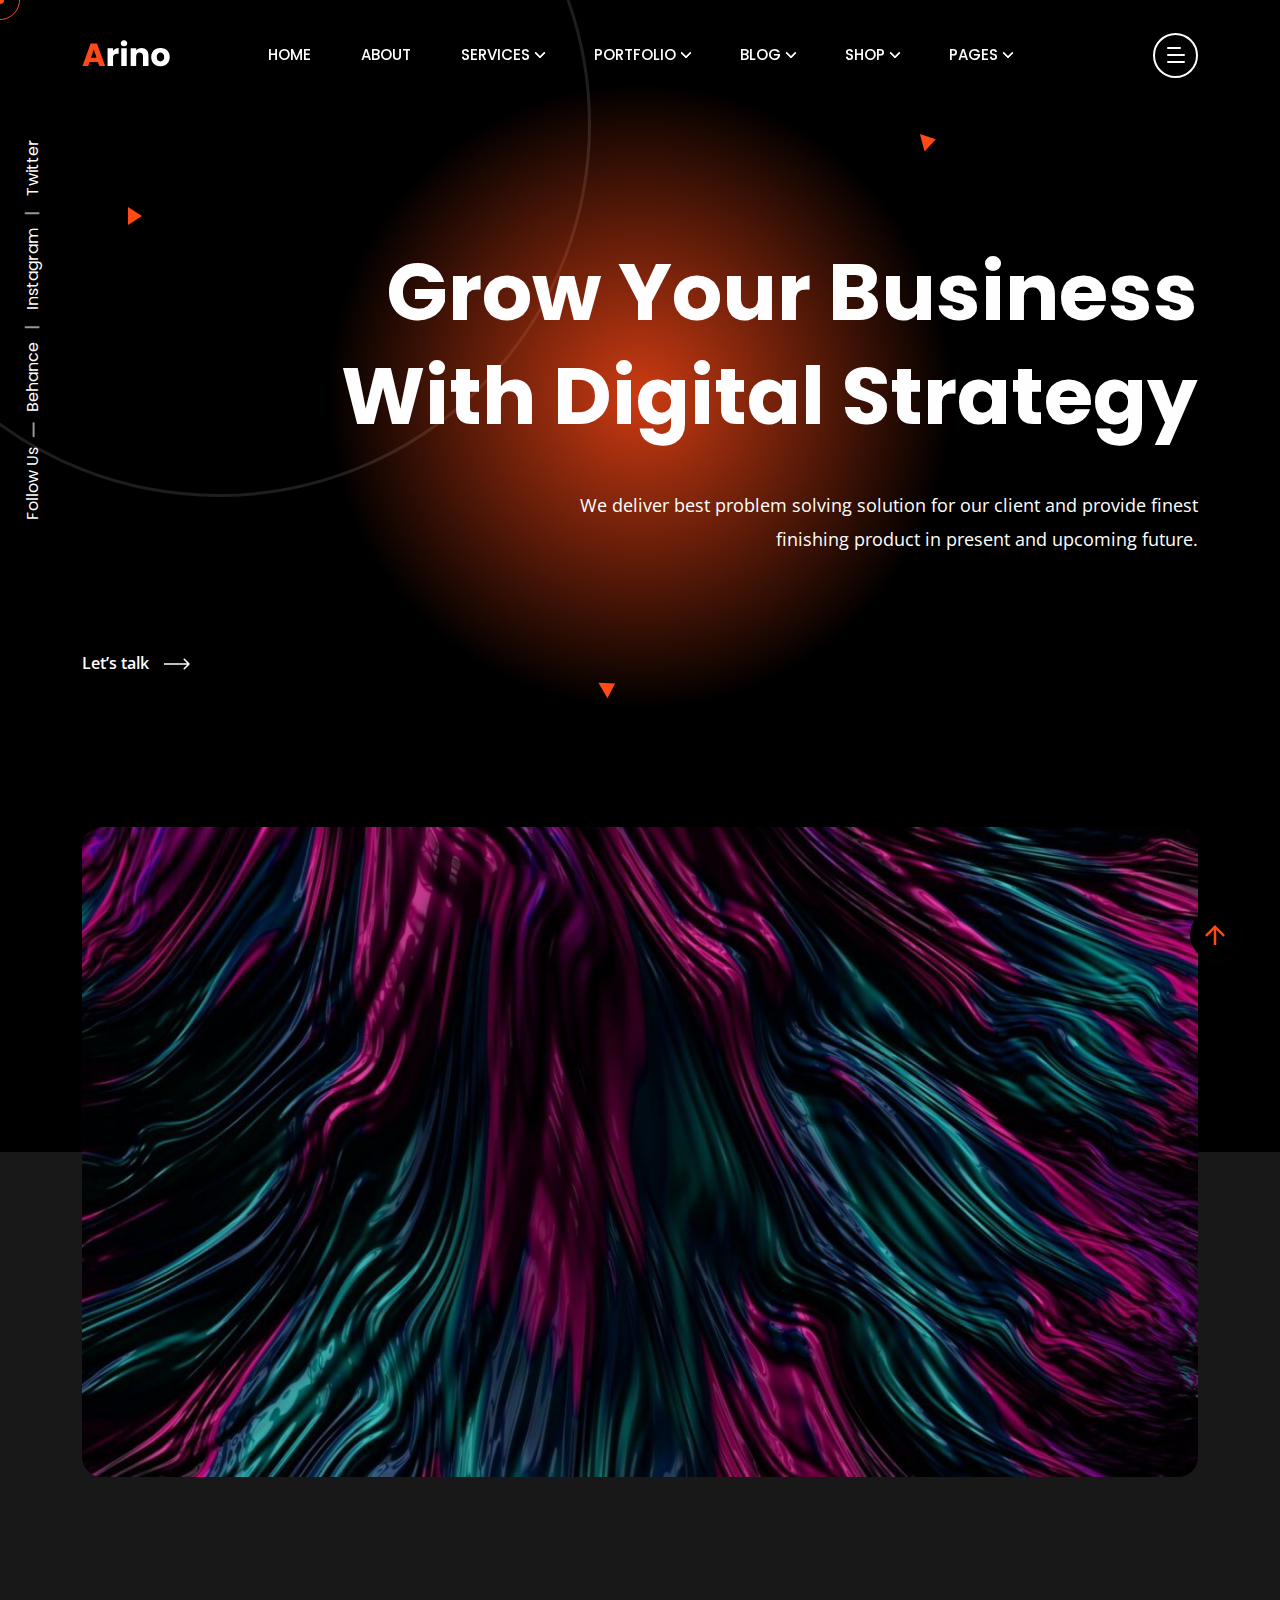
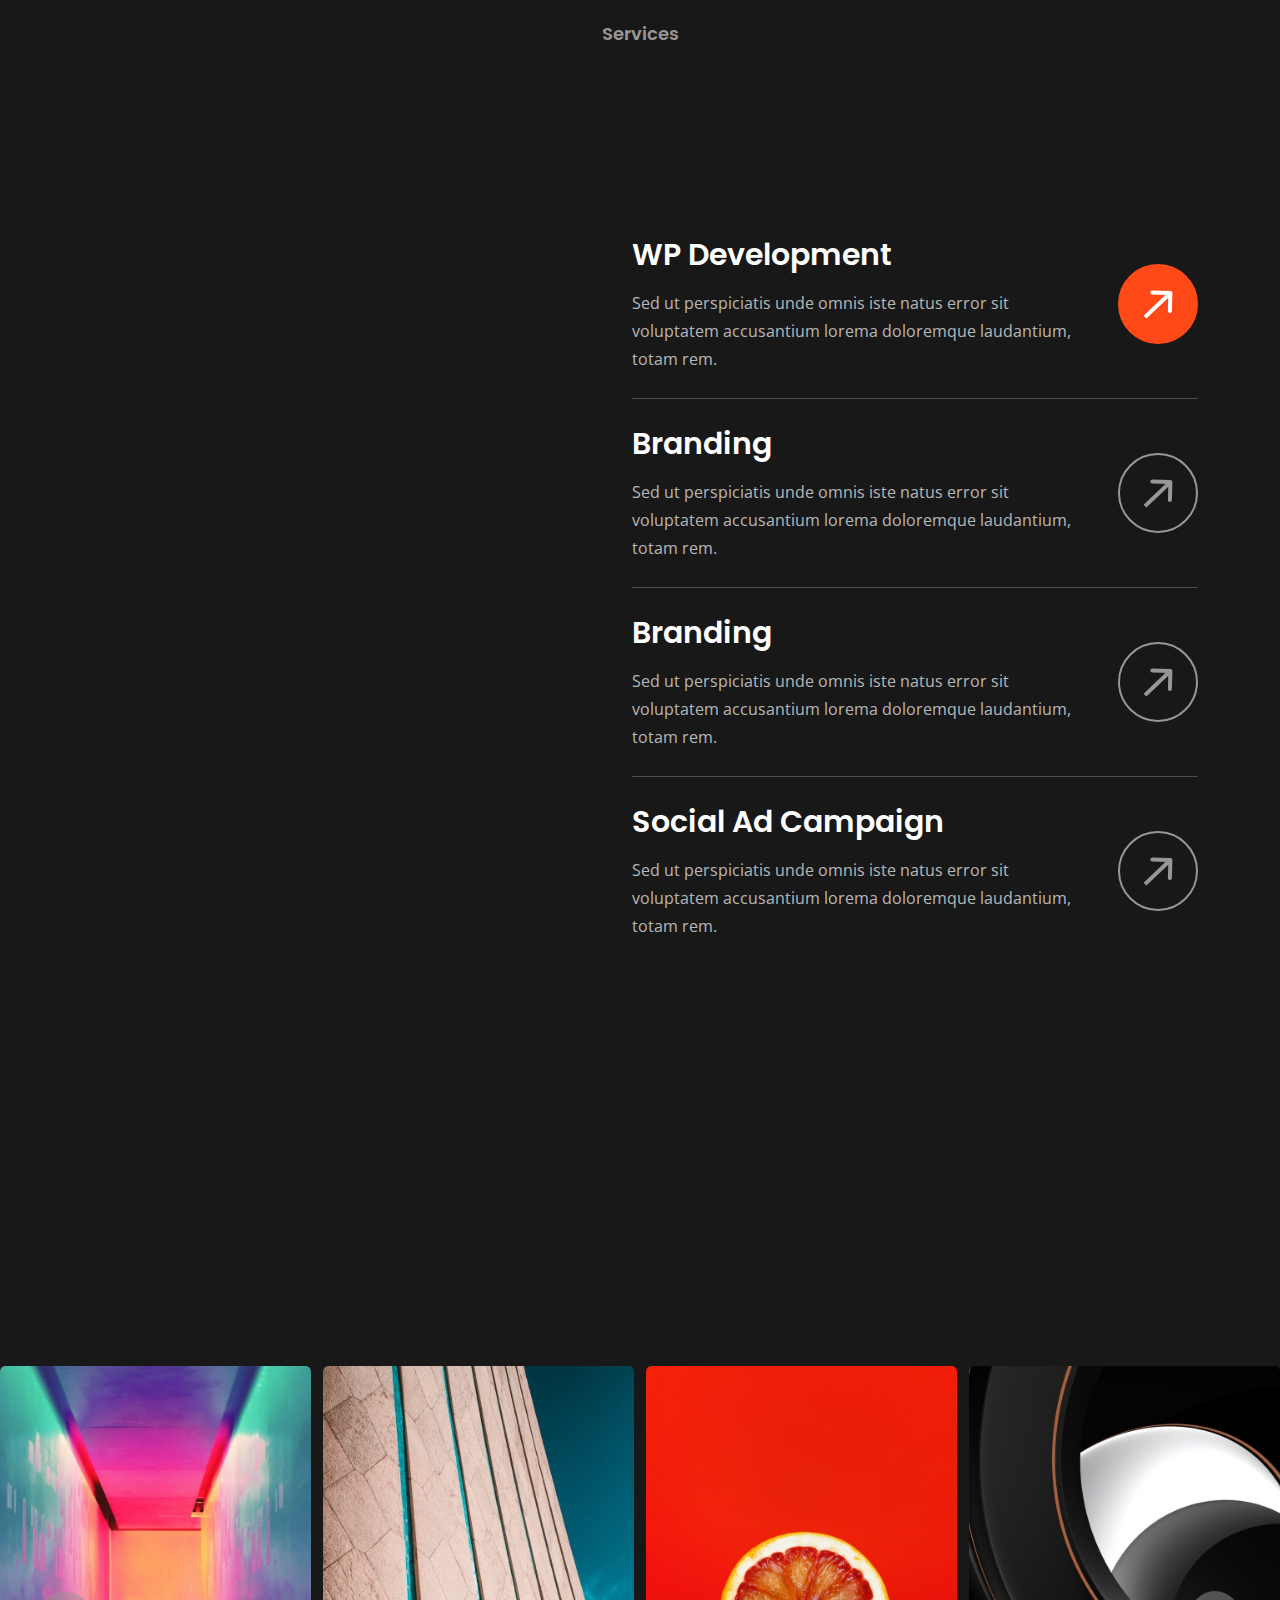
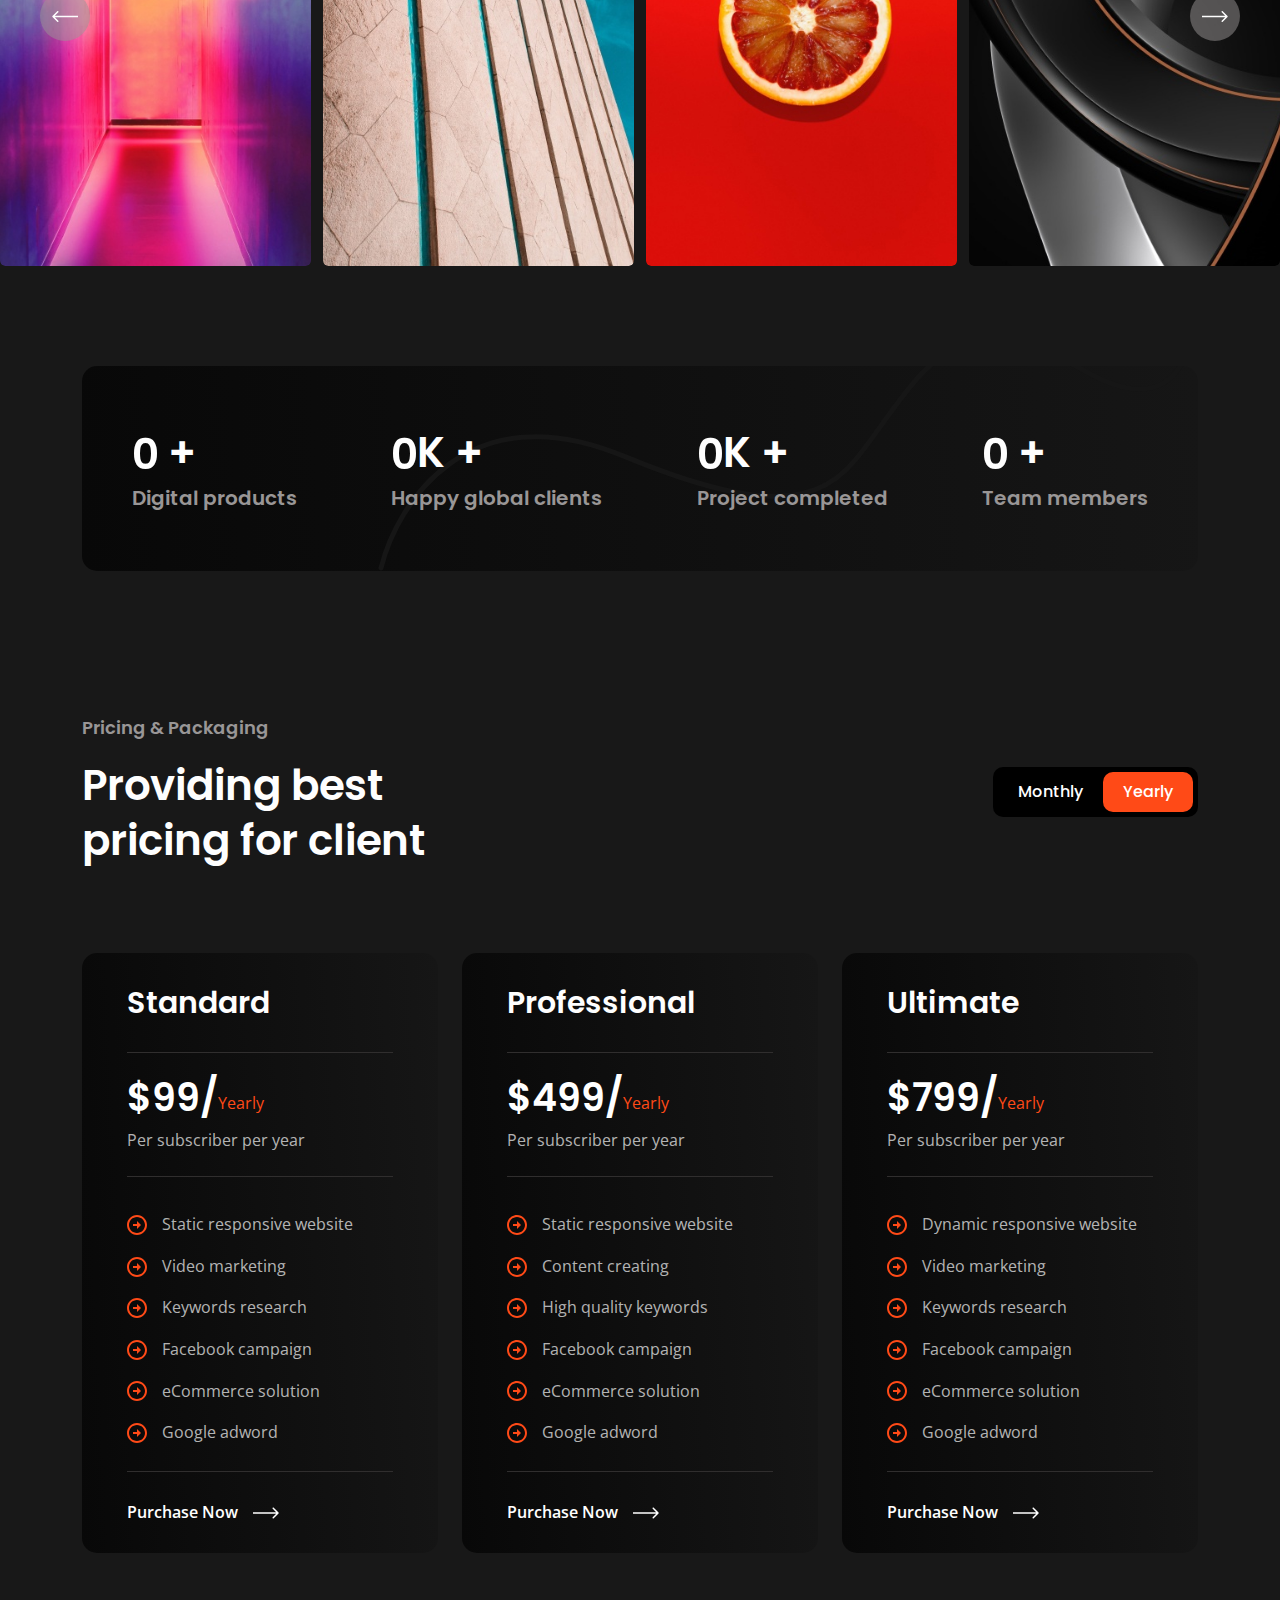
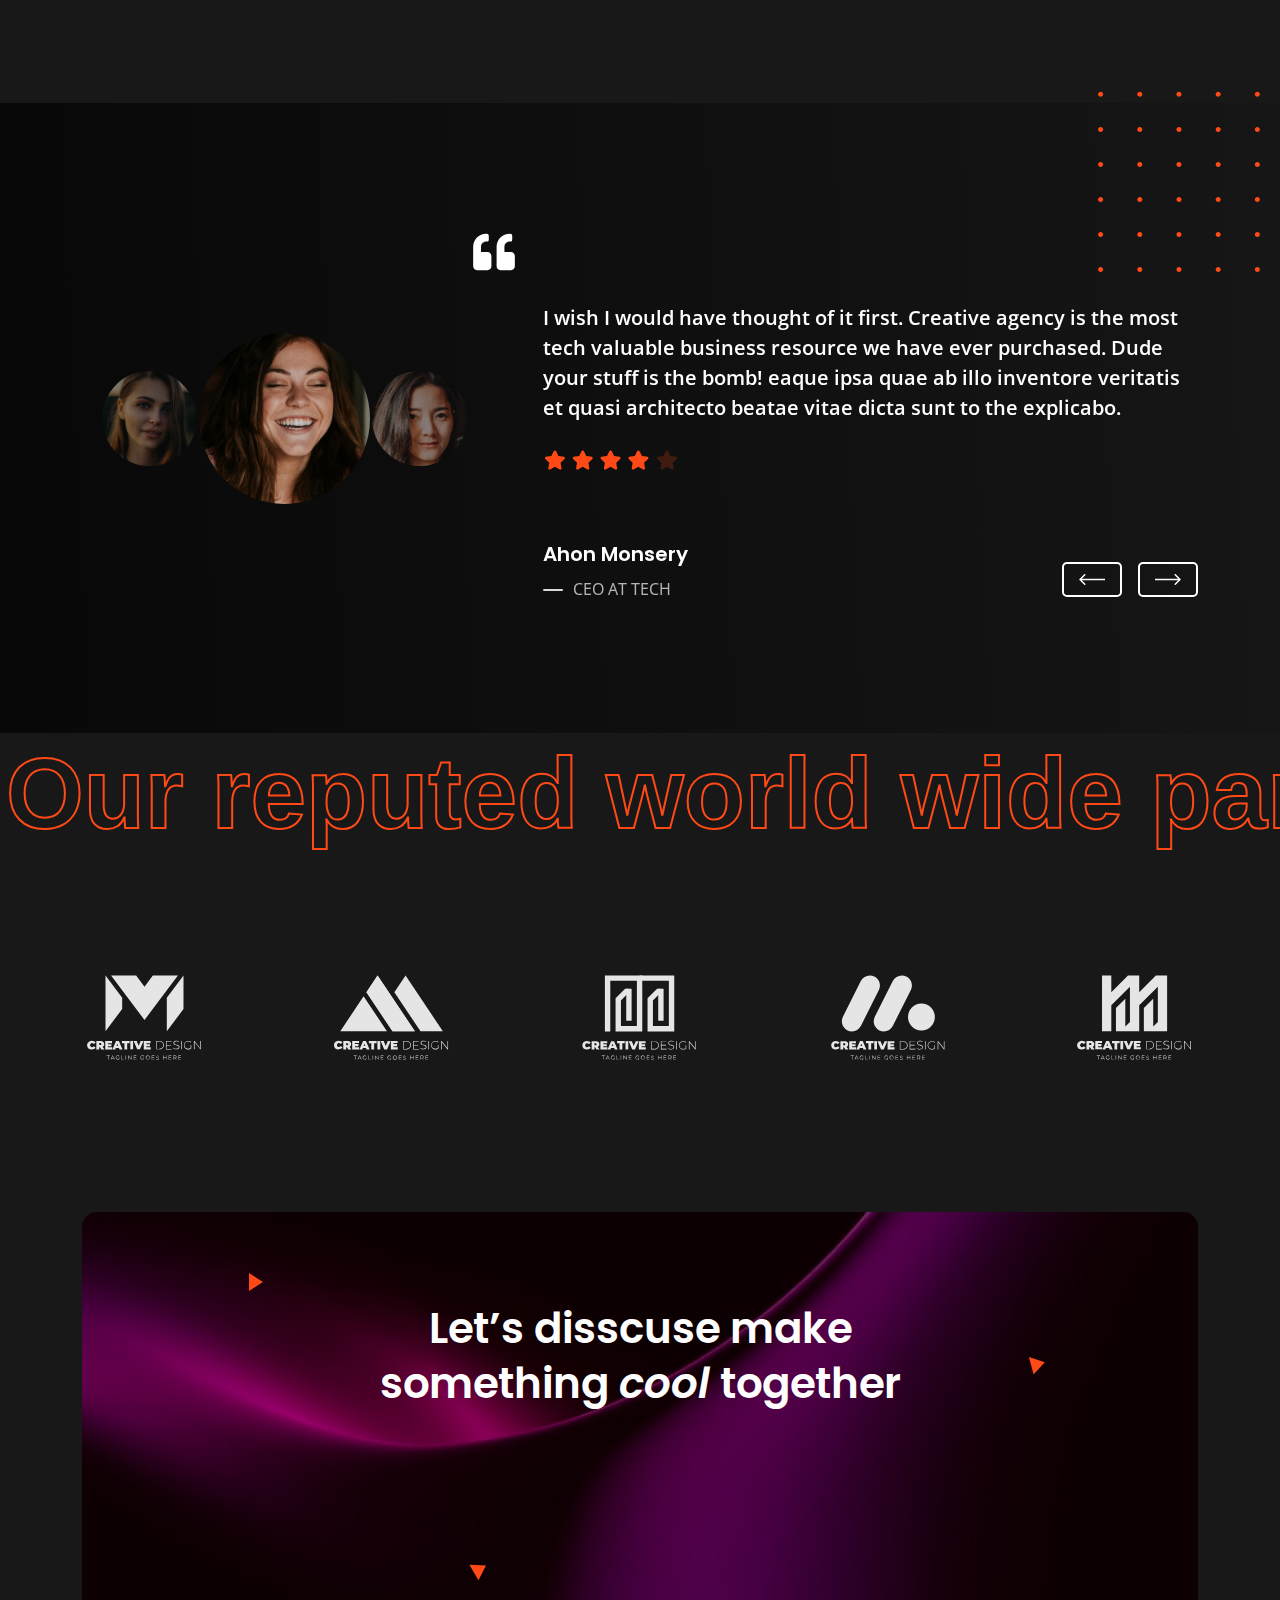
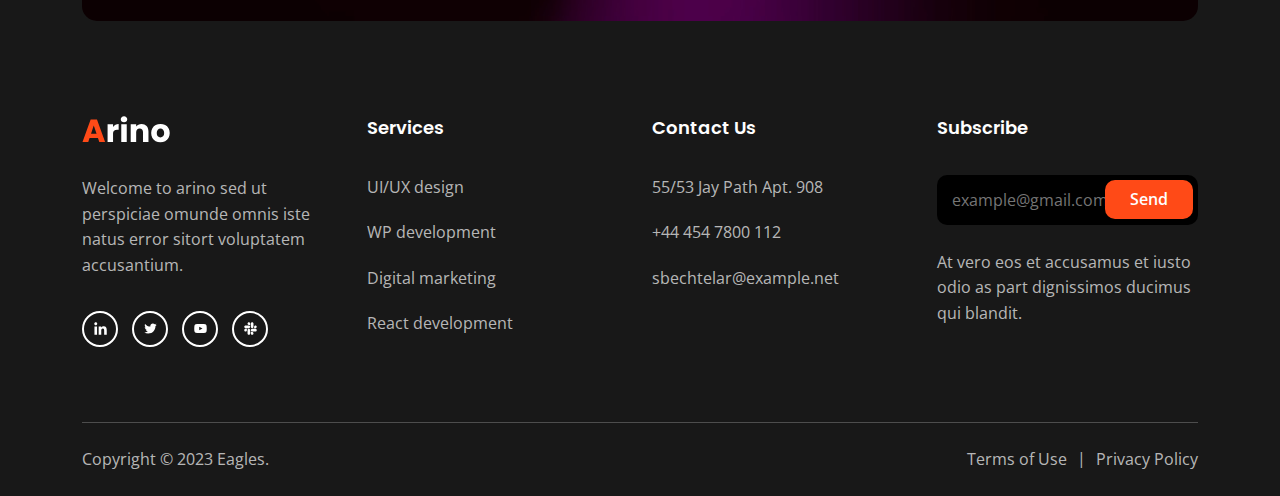
==== index.html @ 5883a881 "first commit" ====
<!DOCTYPE html>
<html class="no-js" lang="en">

<head>
  <!-- Meta Tags -->
  <meta charset="utf-8">
  <meta http-equiv="x-ua-compatible" content="ie=edge">
  <meta name="viewport" content="width=device-width, initial-scale=1">
  <meta name="author" content="Laralink">
  <!-- Favicon Icon -->
  <link rel="icon" href="assets/img/favicon.png">
  <!-- Site Title -->
  <title>Arino - Creative Agency Template</title>
  <link rel="stylesheet" href="assets/css/plugins/bootstrap.min.css">
  <link rel="stylesheet" href="assets/css/plugins/fontawesome.min.css">
  <link rel="stylesheet" href="assets/css/plugins/slick.css">
  <link rel="stylesheet" href="assets/css/plugins/lightgallery.min.css">
  <link rel="stylesheet" href="assets/css/plugins/animate.css">
  <link rel="stylesheet" href="assets/css/style.css">
</head>

<body>
  <div class="cs-preloader cs-center">
    <div class="cs-preloader_in"></div>
  </div>
  <!-- Start Header Section -->
  <header class="cs-site_header cs-style1 text-uppercase cs-sticky_header">
    <div class="cs-main_header">
      <div class="container">
        <div class="cs-main_header_in">
          <div class="cs-main_header_left">
            <a class="cs-site_branding" href="index.html">
              <img src="assets/img/logo.svg" alt="Logo">
            </a>
          </div>
          <div class="cs-main_header_center">
            <div class="cs-nav cs-primary_font cs-medium">
              <ul class="cs-nav_list">
                <li><a href="index.html">Home</a></li>
                <li><a href="about.html">About</a></li>
                <li class="menu-item-has-children"><a href="service.html">Services</a>
                  <ul>
                    <li><a href="service.html">Services</a></li>
                    <li><a href="service-details.html">Service Details</a></li>
                  </ul>
                </li>
                <li class="menu-item-has-children"><a href="portfolio.html">Portfolio</a>
                  <ul>
                    <li><a href="portfolio.html">Portfolio</a></li>
                    <li><a href="portfolio-details.html">Portfolio Details</a></li>
                  </ul>
                </li>
                <li class="menu-item-has-children"><a href="blog.html">Blog</a>
                  <ul>
                    <li><a href="blog.html">Blog</a></li>
                    <li><a href="blog-details.html">Blog Details</a></li>
                  </ul>
                </li>
                <li class="menu-item-has-children">
                  <a href="shop.html">Shop</a>
                  <ul>
                    <li>
                      <a href="shop.html">Our Shop</a>
                    </li>
                    <li>
                      <a href="shop-product-details.html">Shop Details</a>
                    </li>
                    <li>
                      <a href="shop-cart.html">Cart</a>
                    </li>
                    <li>
                      <a href="shop-checkout.html">Checkout</a>
                    </li>
                    <li>
                      <a href="shop-order-recived.html">Success Order</a>
                    </li>
                    <li>
                      <a href="shop-wishlist.html">Wishlist</a>
                    </li>
                  </ul>
                </li>
                <li class="menu-item-has-children"><a href="#">Pages</a>
                  <ul>
                    <li><a href="contact.html">Contact</a></li>
                    <li><a href="team.html">Team</a></li>
                    <li><a href="team-details.html">Team Details</a></li>
                    <li><a href="case-study.html">Case Study Details</a></li>
                    <li><a href="faq.html">FAQ</a></li>
                  </ul>
                </li>
              </ul>
            </div>
          </div>
          <div class="cs-main_header_right">
            <div class="cs-toolbox">
              <span class="cs-icon_btn">
                <span class="cs-icon_btn_in">
                  <span></span>
                  <span></span>
                  <span></span>
                  <span></span>
                </span>
              </span>
            </div>
          </div>
        </div>
      </div>
    </div>
  </header>
  <div class="cs-side_header">
    <button class="cs-close"></button>
    <div class="cs-side_header_overlay"></div>
    <div class="cs-side_header_in">
      <div class="cs-side_header_shape"></div>
      <a class="cs-site_branding" href="index.html">
        <img src="assets/img/footer_logo.svg" alt="Logo">
      </a>
      <div class="cs-side_header_box">
        <h2 class="cs-side_header_heading">Do you have a project in your <br> mind? Keep connect us.</h2>
      </div>
      <div class="cs-side_header_box">
        <h3 class="cs-side_header_title cs-primary_color">Contact Us</h3>
        <ul class="cs-contact_info cs-style1 cs-mp0">
          <li>
            <svg width="18" height="18" viewBox="0 0 18 18" fill="none" xmlns="http://www.w3.org/2000/svg">
              <path
                d="M17 12.5C15.75 12.5 14.55 12.3 13.43 11.93C13.08 11.82 12.69 11.9 12.41 12.17L10.21 14.37C7.38 12.93 5.06 10.62 3.62 7.79L5.82 5.58C6.1 5.31 6.18 4.92 6.07 4.57C5.7 3.45 5.5 2.25 5.5 1C5.5 0.45 5.05 0 4.5 0H1C0.45 0 0 0.45 0 1C0 10.39 7.61 18 17 18C17.55 18 18 17.55 18 17V13.5C18 12.95 17.55 12.5 17 12.5ZM9 0V10L12 7H18V0H9Z"
                fill="#FF4A17" />
            </svg>
            <span>+44 454 7800 112</span>
          </li>
          <li>
            <svg width="20" height="18" viewBox="0 0 20 18" fill="none" xmlns="http://www.w3.org/2000/svg">
              <path
                d="M20 6.98V16C20 17.1 19.1 18 18 18H2C0.9 18 0 17.1 0 16V4C0 2.9 0.9 2 2 2H12.1C12.04 2.32 12 2.66 12 3C12 4.48 12.65 5.79 13.67 6.71L10 9L2 4V6L10 11L15.3 7.68C15.84 7.88 16.4 8 17 8C18.13 8 19.16 7.61 20 6.98ZM14 3C14 4.66 15.34 6 17 6C18.66 6 20 4.66 20 3C20 1.34 18.66 0 17 0C15.34 0 14 1.34 14 3Z"
                fill="#FF4A17" />
            </svg>
            <span>infotech@arino.com</span>
          </li>
          <li>
            <svg width="14" height="20" viewBox="0 0 14 20" fill="none" xmlns="http://www.w3.org/2000/svg">
              <path
                d="M7 0C3.13 0 0 3.13 0 7C0 12.25 7 20 7 20C7 20 14 12.25 14 7C14 3.13 10.87 0 7 0ZM7 9.5C5.62 9.5 4.5 8.38 4.5 7C4.5 5.62 5.62 4.5 7 4.5C8.38 4.5 9.5 5.62 9.5 7C9.5 8.38 8.38 9.5 7 9.5Z"
                fill="#FF4A17" />
            </svg>
            <span>50 Wall Street Suite, 44150 <br>Ohio, United States</span>
          </li>
        </ul>
      </div>
      <div class="cs-side_header_box">
        <h3 class="cs-side_header_title cs-primary_color">Subscribe</h3>
        <div class="cs-newsletter cs-style1">
          <form action="#" class="cs-newsletter_form">
            <input type="email" class="cs-newsletter_input" placeholder="example@gmail.com">
            <button class="cs-newsletter_btn"><span>Send</span></button>
          </form>
          <div class="cs-newsletter_text">At vero eos et accusamus et iusto odio as part dignissimos ducimus qui
            blandit.</div>
        </div>
      </div>
      <div class="cs-side_header_box">
        <div class="cs-social_btns cs-style1">
          <a href="#" class="cs-center">
            <svg width="15" height="15" viewBox="0 0 15 15" fill="none" xmlns="http://www.w3.org/2000/svg">
              <path
                d="M4.04799 13.7497H1.45647V5.4043H4.04799V13.7497ZM2.75084 4.2659C1.92215 4.2659 1.25 3.57952 1.25 2.75084C1.25 2.35279 1.40812 1.97105 1.68958 1.68958C1.97105 1.40812 2.35279 1.25 2.75084 1.25C3.14888 1.25 3.53063 1.40812 3.81209 1.68958C4.09355 1.97105 4.25167 2.35279 4.25167 2.75084C4.25167 3.57952 3.57924 4.2659 2.75084 4.2659ZM13.7472 13.7497H11.1613V9.68722C11.1613 8.71903 11.1417 7.4774 9.81389 7.4774C8.46652 7.4774 8.26004 8.5293 8.26004 9.61747V13.7497H5.67132V5.4043H8.15681V6.54269H8.19308C8.53906 5.887 9.38421 5.19503 10.6451 5.19503C13.2679 5.19503 13.75 6.92215 13.75 9.16546V13.7497H13.7472Z"
                fill="white"></path>
            </svg>
          </a>
          <a href="#" class="cs-center">
            <svg width="13" height="11" viewBox="0 0 13 11" fill="none" xmlns="http://www.w3.org/2000/svg">
              <path
                d="M11.4651 2.95396C11.4731 3.065 11.4731 3.17606 11.4731 3.2871C11.4731 6.67383 8.89535 10.5761 4.18402 10.5761C2.73255 10.5761 1.38421 10.1557 0.25 9.42608C0.456226 9.44986 0.654494 9.4578 0.868655 9.4578C2.06629 9.4578 3.16879 9.0533 4.04918 8.36326C2.92291 8.33946 1.97906 7.60183 1.65386 6.5866C1.81251 6.61038 1.97112 6.62624 2.1377 6.62624C2.36771 6.62624 2.59774 6.59451 2.81188 6.53901C1.63802 6.30105 0.757595 5.26996 0.757595 4.02472V3.99301C1.09864 4.18336 1.49524 4.30233 1.91558 4.31818C1.22554 3.85814 0.773464 3.07294 0.773464 2.1846C0.773464 1.70872 0.900344 1.27249 1.12244 0.891774C2.38355 2.44635 4.27919 3.46156 6.40481 3.57262C6.36516 3.38226 6.34136 3.184 6.34136 2.9857C6.34136 1.57388 7.4835 0.423828 8.90323 0.423828C9.64086 0.423828 10.3071 0.733156 10.7751 1.23284C11.354 1.1218 11.9093 0.907643 12.401 0.614185C12.2106 1.20906 11.8061 1.70875 11.2748 2.02598C11.7903 1.97049 12.29 1.82769 12.75 1.62942C12.4011 2.13702 11.9648 2.5891 11.4651 2.95396V2.95396Z"
                fill="white"></path>
            </svg>
          </a>
          <a href="#" class="cs-center">
            <svg width="13" height="9" viewBox="0 0 13 9" fill="none" xmlns="http://www.w3.org/2000/svg">
              <path
                d="M12.4888 1.48066C12.345 0.939353 11.9215 0.513038 11.3837 0.368362C10.4089 0.105469 6.5 0.105469 6.5 0.105469C6.5 0.105469 2.59116 0.105469 1.61633 0.368362C1.07853 0.513061 0.65496 0.939353 0.5112 1.48066C0.25 2.4618 0.25 4.50887 0.25 4.50887C0.25 4.50887 0.25 6.55595 0.5112 7.53709C0.65496 8.0784 1.07853 8.48695 1.61633 8.63163C2.59116 8.89452 6.5 8.89452 6.5 8.89452C6.5 8.89452 10.4088 8.89452 11.3837 8.63163C11.9215 8.48695 12.345 8.0784 12.4888 7.53709C12.75 6.55595 12.75 4.50887 12.75 4.50887C12.75 4.50887 12.75 2.4618 12.4888 1.48066V1.48066ZM5.22158 6.36746V2.65029L8.48861 4.50892L5.22158 6.36746V6.36746Z"
                fill="white"></path>
            </svg>
          </a>
          <a href="#" class="cs-center">
            <svg width="13" height="13" viewBox="0 0 13 13" fill="none" xmlns="http://www.w3.org/2000/svg">
              <path
                d="M2.87612 8.149C2.87612 8.87165 2.28571 9.46205 1.56306 9.46205C0.840402 9.46205 0.25 8.87165 0.25 8.149C0.25 7.42634 0.840402 6.83594 1.56306 6.83594H2.87612V8.149ZM3.53795 8.149C3.53795 7.42634 4.12835 6.83594 4.851 6.83594C5.57366 6.83594 6.16406 7.42634 6.16406 8.149V11.4369C6.16406 12.1596 5.57366 12.75 4.851 12.75C4.12835 12.75 3.53795 12.1596 3.53795 11.4369V8.149ZM4.851 2.87612C4.12835 2.87612 3.53795 2.28571 3.53795 1.56306C3.53795 0.840402 4.12835 0.25 4.851 0.25C5.57366 0.25 6.16406 0.840402 6.16406 1.56306V2.87612H4.851V2.87612ZM4.851 3.53795C5.57366 3.53795 6.16406 4.12835 6.16406 4.851C6.16406 5.57366 5.57366 6.16406 4.851 6.16406H1.56306C0.840402 6.16406 0.25 5.57366 0.25 4.851C0.25 4.12835 0.840402 3.53795 1.56306 3.53795H4.851V3.53795ZM10.1239 4.851C10.1239 4.12835 10.7143 3.53795 11.4369 3.53795C12.1596 3.53795 12.75 4.12835 12.75 4.851C12.75 5.57366 12.1596 6.16406 11.4369 6.16406H10.1239V4.851V4.851ZM9.46205 4.851C9.46205 5.57366 8.87165 6.16406 8.149 6.16406C7.42634 6.16406 6.83594 5.57366 6.83594 4.851V1.56306C6.83594 0.840402 7.42634 0.25 8.149 0.25C8.87165 0.25 9.46205 0.840402 9.46205 1.56306V4.851V4.851ZM8.149 10.1239C8.87165 10.1239 9.46205 10.7143 9.46205 11.4369C9.46205 12.1596 8.87165 12.75 8.149 12.75C7.42634 12.75 6.83594 12.1596 6.83594 11.4369V10.1239H8.149ZM8.149 9.46205C7.42634 9.46205 6.83594 8.87165 6.83594 8.149C6.83594 7.42634 7.42634 6.83594 8.149 6.83594H11.4369C12.1596 6.83594 12.75 7.42634 12.75 8.149C12.75 8.87165 12.1596 9.46205 11.4369 9.46205H8.149Z"
                fill="white"></path>
            </svg>
          </a>
        </div>
      </div>
    </div>
  </div>
  <!-- End Header Section -->

  <!-- Start Hero -->
  <div class="cs-hero cs-style3 cs-bg cs-fixed_bg cs-shape_wrap_1" id="home">
    <div class="cs-shape_1"></div>
    <div class="cs-shape_1"></div>
    <div class="cs-shape_1"></div>
    <div class="cs-circle_1"></div>
    <div class="cs-circle_2"></div>
    <div class="container">
      <div class="cs-hero_text">
        <h1 class="cs-hero_title text-end wow fadeInRight" data-wow-duration="0.8s" data-wow-delay="0.2s">
          Grow Your Business<br> With Digital Strategy
        </h1>
        <div class="cs-hero_subtitle text-end">We deliver best problem solving solution for our client and provide
          finest finishing product in present and upcoming future.</div>
        <a href="contact.html" class="cs-text_btn">
          <span>Let’s talk</span>
          <svg width="26" height="12" viewBox="0 0 26 12" fill="none" xmlns="http://www.w3.org/2000/svg">
            <path
              d="M25.5303 6.53033C25.8232 6.23744 25.8232 5.76256 25.5303 5.46967L20.7574 0.696699C20.4645 0.403806 19.9896 0.403806 19.6967 0.696699C19.4038 0.989593 19.4038 1.46447 19.6967 1.75736L23.9393 6L19.6967 10.2426C19.4038 10.5355 19.4038 11.0104 19.6967 11.3033C19.9896 11.5962 20.4645 11.5962 20.7574 11.3033L25.5303 6.53033ZM0 6.75H25V5.25H0V6.75Z"
              fill="currentColor" />
          </svg>
        </a>
      </div>
    </div>
    <div class="cs-hero_social_wrap cs-left_side cs-primary_font cs-primary_color" style="top: 56%;">
      <div class="cs-hero_social_title">Follow Us</div>
      <ul class="cs-hero_social_links">
        <li><a href="">Behance</a></li>
        <li><a href="">Instagram</a></li>
        <li><a href="">Twitter</a></li>
      </ul>
    </div>
  </div>
  <!-- End Hero -->
  <!-- Start Video Block -->
  <!-- <div class="cs-video_block_1_wrap">
    <div class="container">
      <a href="https://www.youtube.com/watch?v=VcaAVWtP48A" class="cs-video_block cs-style1 cs-video_open cs-bg"
        data-src="assets/img/video_bg_2.jpeg">
        <span class="cs-player_btn cs-accent_color">
          <span></span>
        </span>
      </a>
    </div>
  </div> -->
  <div class="cs-video_block_1_wrap">
    <div class="container">
      <a class="cs-video_block cs-style1 cs-video_open cs-bg" data-src="assets/img/video_bg_2.jpeg">
      </a>
    </div>
  </div>
  <!-- End Video Block -->
  <div class="cs-height_145 cs-height_lg_80"></div>
  <!-- Start services Project -->
  <section>
    <div class="container">
      <div class="cs-section_heading cs-style1 text-center">
        <h3 class="cs-section_subtitle">Services</h3>
        <h2 class="cs-section_title wow fadeInUp" data-wow-duration="0.8s" data-wow-delay="0.2s">Our core services</h2>
      </div>
    </div>
    <div class="cs-height_90 cs-height_lg_45"></div>
    <div class="container">
      <div class="cs-iconbox_3_list">
        <div class="cs-hover_tab active">
          <a href="service-details.html" class="cs-iconbox cs-style3">
            <div class="cs-image_layer cs-style1 cs-size_md">
              <div class="cs-image_layer_in">
                <img src="assets/img/service_7.jpeg" alt="Image" class="w-100 cs-radius_15">
              </div>
            </div>
            <span class="cs-iconbox_icon cs-center">
              <svg width="30" height="29" viewBox="0 0 30 29" fill="none" xmlns="http://www.w3.org/2000/svg">
                <path
                  d="M29.3803 3.05172C29.4089 1.94752 28.537 1.02921 27.4328 1.00062L9.43879 0.534749C8.33459 0.506159 7.41628 1.37811 7.38769 2.48231C7.35911 3.58651 8.23106 4.50482 9.33526 4.53341L25.3299 4.94752L24.9158 20.9422C24.8872 22.0464 25.7592 22.9647 26.8634 22.9933C27.9676 23.0218 28.8859 22.1499 28.9144 21.0457L29.3803 3.05172ZM3.37714 28.5502L28.7581 4.4503L26.0039 1.54961L0.622863 25.6495L3.37714 28.5502Z"
                  fill="currentColor" />
              </svg>
            </span>
            <div class="cs-iconbox_in">
              <h2 class="cs-iconbox_title">WP Development</h2>
              <div class="cs-iconbox_subtitle">Sed ut perspiciatis unde omnis iste natus error sit voluptatem
                accusantium lorema doloremque laudantium, totam rem.</div>
            </div>
          </a>
        </div>
        <div class="cs-hover_tab">
          <a href="service-details.html" class="cs-iconbox cs-style3">
            <div class="cs-image_layer cs-style1 cs-size_md">
              <div class="cs-image_layer_in">
                <img src="assets/img/service_9.jpeg" alt="Image" class="w-100 cs-radius_15">
              </div>
            </div>
            <span class="cs-iconbox_icon cs-center">
              <svg width="30" height="29" viewBox="0 0 30 29" fill="none" xmlns="http://www.w3.org/2000/svg">
                <path
                  d="M29.3803 3.05172C29.4089 1.94752 28.537 1.02921 27.4328 1.00062L9.43879 0.534749C8.33459 0.506159 7.41628 1.37811 7.38769 2.48231C7.35911 3.58651 8.23106 4.50482 9.33526 4.53341L25.3299 4.94752L24.9158 20.9422C24.8872 22.0464 25.7592 22.9647 26.8634 22.9933C27.9676 23.0218 28.8859 22.1499 28.9144 21.0457L29.3803 3.05172ZM3.37714 28.5502L28.7581 4.4503L26.0039 1.54961L0.622863 25.6495L3.37714 28.5502Z"
                  fill="currentColor" />
              </svg>
            </span>
            <div class="cs-iconbox_in">
              <h2 class="cs-iconbox_title">Branding</h2>
              <div class="cs-iconbox_subtitle">Sed ut perspiciatis unde omnis iste natus error sit voluptatem
                accusantium lorema doloremque laudantium, totam rem.</div>
            </div>
          </a>
        </div>
        <div class="cs-hover_tab">
          <a href="service-details.html" class="cs-iconbox cs-style3">
            <div class="cs-image_layer cs-style1 cs-size_md">
              <div class="cs-image_layer_in">
                <img src="assets/img/service_9.jpeg" alt="Image" class="w-100 cs-radius_15">
              </div>
            </div>
            <span class="cs-iconbox_icon cs-center">
              <svg width="30" height="29" viewBox="0 0 30 29" fill="none" xmlns="http://www.w3.org/2000/svg">
                <path
                  d="M29.3803 3.05172C29.4089 1.94752 28.537 1.02921 27.4328 1.00062L9.43879 0.534749C8.33459 0.506159 7.41628 1.37811 7.38769 2.48231C7.35911 3.58651 8.23106 4.50482 9.33526 4.53341L25.3299 4.94752L24.9158 20.9422C24.8872 22.0464 25.7592 22.9647 26.8634 22.9933C27.9676 23.0218 28.8859 22.1499 28.9144 21.0457L29.3803 3.05172ZM3.37714 28.5502L28.7581 4.4503L26.0039 1.54961L0.622863 25.6495L3.37714 28.5502Z"
                  fill="currentColor" />
              </svg>
            </span>
            <div class="cs-iconbox_in">
              <h2 class="cs-iconbox_title">Branding</h2>
              <div class="cs-iconbox_subtitle">Sed ut perspiciatis unde omnis iste natus error sit voluptatem
                accusantium lorema doloremque laudantium, totam rem.</div>
            </div>
          </a>
        </div>
        <div class="cs-hover_tab">
          <a href="service-details.html" class="cs-iconbox cs-style3">
            <div class="cs-image_layer cs-style1 cs-size_md">
              <div class="cs-image_layer_in">
                <img src="assets/img/service_10.jpeg" alt="Image" class="w-100 cs-radius_15">
              </div>
            </div>
            <span class="cs-iconbox_icon cs-center">
              <svg width="30" height="29" viewBox="0 0 30 29" fill="none" xmlns="http://www.w3.org/2000/svg">
                <path
                  d="M29.3803 3.05172C29.4089 1.94752 28.537 1.02921 27.4328 1.00062L9.43879 0.534749C8.33459 0.506159 7.41628 1.37811 7.38769 2.48231C7.35911 3.58651 8.23106 4.50482 9.33526 4.53341L25.3299 4.94752L24.9158 20.9422C24.8872 22.0464 25.7592 22.9647 26.8634 22.9933C27.9676 23.0218 28.8859 22.1499 28.9144 21.0457L29.3803 3.05172ZM3.37714 28.5502L28.7581 4.4503L26.0039 1.54961L0.622863 25.6495L3.37714 28.5502Z"
                  fill="currentColor" />
              </svg>
            </span>
            <div class="cs-iconbox_in">
              <h2 class="cs-iconbox_title">Social Ad Campaign</h2>
              <div class="cs-iconbox_subtitle">Sed ut perspiciatis unde omnis iste natus error sit voluptatem
                accusantium lorema doloremque laudantium, totam rem.</div>
            </div>
          </a>
        </div>
      </div>
      <div class="cs-height_50 cs-height_lg_50"></div>
    </div>
  </section>
  <!-- End services Project -->

  <div class="cs-height_85 cs-height_lg_30"></div>
  <!-- Start General Text -->
  <div class="container">
    <h2 class="cs-font_50 cs-m0 cs-line_height_4 wow fadeInUp" data-wow-duration="0.8s" data-wow-delay="0.2s">Our agile
      process is ability to adapt and respond to change. We work with love and joyfull together. Check our case study
      and portfolio.</h2>
  </div>
  <!-- End General Text -->
  <div class="cs-height_90 cs-height_lg_70"></div>

  <!-- Start Portfolio Section -->
  <section>
    <div class="cs-slider cs-style2 cs-gap-12">
      <div class="cs-slider_container" data-autoplay="0" data-loop="1" data-speed="600" data-center="0"
        data-slides-per-view="responsive" data-xs-slides="1" data-sm-slides="2" data-md-slides="3" data-lg-slides="4"
        data-add-slides="4">
        <div class="cs-slider_wrapper">
          <div class="cs-slide">
            <a href="portfolio-details.html" class="cs-portfolio cs-style1 cs-type2 cs-size3">
              <div class="cs-portfolio_hover"></div>
              <div class="cs-portfolio_bg cs-bg" data-src="assets/img/portfolio_31.jpeg"></div>
              <div class="cs-portfolio_info">
                <div class="cs-portfolio_info_bg cs-accent_bg"></div>
                <h2 class="cs-portfolio_title">Colorful Art Work</h2>
                <div class="cs-portfolio_subtitle">See Details</div>
              </div>
            </a>
          </div><!-- .cs-slide -->
          <div class="cs-slide">
            <a href="portfolio-details.html" class="cs-portfolio cs-style1 cs-type2 cs-size3">
              <div class="cs-portfolio_hover"></div>
              <div class="cs-portfolio_bg cs-bg" data-src="assets/img/portfolio_32.jpeg"></div>
              <div class="cs-portfolio_info">
                <div class="cs-portfolio_info_bg cs-accent_bg"></div>
                <h2 class="cs-portfolio_title">Colorful Art Work</h2>
                <div class="cs-portfolio_subtitle">See Details</div>
              </div>
            </a>
          </div><!-- .cs-slide -->
          <div class="cs-slide">
            <a href="portfolio-details.html" class="cs-portfolio cs-style1 cs-type2 cs-size3">
              <div class="cs-portfolio_hover"></div>
              <div class="cs-portfolio_bg cs-bg" data-src="assets/img/portfolio_33.jpeg"></div>
              <div class="cs-portfolio_info">
                <div class="cs-portfolio_info_bg cs-accent_bg"></div>
                <h2 class="cs-portfolio_title">Colorful Art Work</h2>
                <div class="cs-portfolio_subtitle">See Details</div>
              </div>
            </a>
          </div><!-- .cs-slide -->
          <div class="cs-slide">
            <a href="portfolio-details.html" class="cs-portfolio cs-style1 cs-type2 cs-size3">
              <div class="cs-portfolio_hover"></div>
              <div class="cs-portfolio_bg cs-bg" data-src="assets/img/portfolio_34.jpeg"></div>
              <div class="cs-portfolio_info">
                <div class="cs-portfolio_info_bg cs-accent_bg"></div>
                <h2 class="cs-portfolio_title">Colorful Art Work</h2>
                <div class="cs-portfolio_subtitle">See Details</div>
              </div>
            </a>
          </div><!-- .cs-slide -->
          <div class="cs-slide">
            <a href="portfolio-details.html" class="cs-portfolio cs-style1 cs-type2 cs-size3">
              <div class="cs-portfolio_hover"></div>
              <div class="cs-portfolio_bg cs-bg" data-src="assets/img/portfolio_31.jpeg"></div>
              <div class="cs-portfolio_info">
                <div class="cs-portfolio_info_bg cs-accent_bg"></div>
                <h2 class="cs-portfolio_title">Colorful Art Work</h2>
                <div class="cs-portfolio_subtitle">See Details</div>
              </div>
            </a>
          </div><!-- .cs-slide -->
          <div class="cs-slide">
            <a href="portfolio-details.html" class="cs-portfolio cs-style1 cs-type2 cs-size3">
              <div class="cs-portfolio_hover"></div>
              <div class="cs-portfolio_bg cs-bg" data-src="assets/img/portfolio_32.jpeg"></div>
              <div class="cs-portfolio_info">
                <div class="cs-portfolio_info_bg cs-accent_bg"></div>
                <h2 class="cs-portfolio_title">Colorful Art Work</h2>
                <div class="cs-portfolio_subtitle">See Details</div>
              </div>
            </a>
          </div><!-- .cs-slide -->
          <div class="cs-slide">
            <a href="portfolio-details.html" class="cs-portfolio cs-style1 cs-type2 cs-size3">
              <div class="cs-portfolio_hover"></div>
              <div class="cs-portfolio_bg cs-bg" data-src="assets/img/portfolio_33.jpeg"></div>
              <div class="cs-portfolio_info">
                <div class="cs-portfolio_info_bg cs-accent_bg"></div>
                <h2 class="cs-portfolio_title">Colorful Art Work</h2>
                <div class="cs-portfolio_subtitle">See Details</div>
              </div>
            </a>
          </div><!-- .cs-slide -->
          <div class="cs-slide">
            <a href="portfolio-details.html" class="cs-portfolio cs-style1 cs-type2 cs-size3">
              <div class="cs-portfolio_hover"></div>
              <div class="cs-portfolio_bg cs-bg" data-src="assets/img/portfolio_34.jpeg"></div>
              <div class="cs-portfolio_info">
                <div class="cs-portfolio_info_bg cs-accent_bg"></div>
                <h2 class="cs-portfolio_title">Colorful Art Work</h2>
                <div class="cs-portfolio_subtitle">See Details</div>
              </div>
            </a>
          </div><!-- .cs-slide -->
        </div>
      </div><!-- .cs-slider_container -->
      <div class="cs-pagination cs-style1 cs-hidden_desktop"></div>
      <div class="cs-slider_arrows cs-style2 cs-primary_color">
        <div class="cs-left_arrow cs-center">
          <svg width="26" height="13" viewBox="0 0 26 13" fill="none" xmlns="http://www.w3.org/2000/svg">
            <path
              d="M0.469791 5.96967C0.176899 6.26256 0.176899 6.73744 0.469791 7.03033L5.24276 11.8033C5.53566 12.0962 6.01053 12.0962 6.30342 11.8033C6.59632 11.5104 6.59632 11.0355 6.30342 10.7426L2.06078 6.5L6.30342 2.25736C6.59632 1.96447 6.59632 1.48959 6.30342 1.1967C6.01053 0.903806 5.53566 0.903806 5.24276 1.1967L0.469791 5.96967ZM26.0001 5.75L1.00012 5.75V7.25L26.0001 7.25V5.75Z"
              fill="currentColor" />
          </svg>
        </div>
        <div class="cs-right_arrow cs-center">
          <svg width="26" height="13" viewBox="0 0 26 13" fill="none" xmlns="http://www.w3.org/2000/svg">
            <path
              d="M25.5305 7.03033C25.8233 6.73744 25.8233 6.26256 25.5305 5.96967L20.7575 1.1967C20.4646 0.903806 19.9897 0.903806 19.6968 1.1967C19.4039 1.48959 19.4039 1.96447 19.6968 2.25736L23.9395 6.5L19.6968 10.7426C19.4039 11.0355 19.4039 11.5104 19.6968 11.8033C19.9897 12.0962 20.4646 12.0962 20.7575 11.8033L25.5305 7.03033ZM0.00012207 7.25H25.0001V5.75H0.00012207V7.25Z"
              fill="currentColor" />
          </svg>
        </div>
      </div>
    </div><!-- .cs-slider -->
  </section>
  <!-- End Portfolio Section -->

  <div class="cs-height_100 cs-height_lg_80"></div>
  <!-- Start FunFact -->
  <section>
    <div class="container">
      <div class="cs-funfact_wrap_2 cs-no_shadow">
        <div class="cs-funfact_shape" data-src="assets/img/funfact_shape_bg.svg"></div>
        <div class="cs-funfacts">
          <div>
            <div class="cs-funfact cs-style2">
              <div class="cs-funfact_number cs-primary_font cs-semi_bold cs-primary_color"><span data-count-to="550"
                  class="odometer"></span> <span class="cs-plus">+</span></div>
              <h3 class="cs-funfact_title">Digital products</h3>
            </div>
          </div>
          <div>
            <div class="cs-funfact cs-style2">
              <div class="cs-funfact_number cs-primary_font cs-semi_bold cs-primary_color"><span data-count-to="35"
                  class="odometer"></span>K <span class="cs-plus">+</span></div>
              <h3 class="cs-funfact_title">Happy global clients</h3>
            </div>
          </div>
          <div>
            <div class="cs-funfact cs-style2">
              <div class="cs-funfact_number cs-primary_font cs-semi_bold cs-primary_color"><span data-count-to="40"
                  class="odometer"></span>K <span class="cs-plus">+</span></div>
              <h3 class="cs-funfact_title">Project completed</h3>
            </div>
          </div>
          <div>
            <div class="cs-funfact cs-style2">
              <div class="cs-funfact_number cs-primary_font cs-semi_bold cs-primary_color"><span data-count-to="130"
                  class="odometer"></span> <span class="cs-plus">+</span></div>
              <h3 class="cs-funfact_title">Team members</h3>
            </div>
          </div>
        </div>
      </div>
    </div>
  </section>
  <!-- End FunFact -->
  <div class="cs-height_145 cs-height_lg_80"></div>
  <!-- Start Pricing Plan -->
  <section>
    <div class="container">
      <div class="cs-tabs cs-style1">
        <div class="cs-tabs_heading">
          <div class="cs-section_heading cs-style1">
            <h3 class="cs-section_subtitle">Pricing & Packaging</h3>
            <h2 class="cs-section_title">Providing best <br>pricing for client</h2>
          </div>
          <ul class="cs-tab_links cs-style1 cs-mp0 cs-primary_font">
            <li><a href="#tab_1">Monthly</a></li>
            <li class="active"><a href="#tab_2">Yearly</a></li>
          </ul>
        </div><!-- .cs-tabs_heading -->
        <div class="cs-height_85 cs-height_lg_40"></div>
        <div class="cs-tab_body">
          <div class="cs-tab" id="tab_1">
            <div class="row">
              <div class="col-lg-4">
                <div class="cs-pricing_table cs-style1">
                  <h2 class="cs-pricing_title">Standard</h2>
                  <div class="cs-pricing_info">
                    <div class="cs-price">
                      <h3 class="cs-white_color">$59/</h3>
                      <span class="cs-accent_color">Yearly</span>
                    </div>
                    <div class="cs-price_text">Per subscriber per year</div>
                  </div>
                  <ul class="cs-pricing_feature cs-mp0">
                    <li>
                      <span class="cs-feature_icon cs-accent_color">
                        <svg width="20" height="20" viewBox="0 0 20 20" fill="none" xmlns="http://www.w3.org/2000/svg">
                          <path
                            d="M2 10C2 5.59 5.59 2 10 2C14.41 2 18 5.59 18 10C18 14.41 14.41 18 10 18C5.59 18 2 14.41 2 10ZM0 10C0 15.52 4.48 20 10 20C15.52 20 20 15.52 20 10C20 4.48 15.52 0 10 0C4.48 0 0 4.48 0 10ZM10 9H6L6 11H10V14L14 10L10 6L10 9Z"
                            fill="currentColor" />
                        </svg>
                      </span>
                      <span>Static responsive website</span>
                    </li>
                    <li>
                      <span class="cs-feature_icon cs-accent_color">
                        <svg width="20" height="20" viewBox="0 0 20 20" fill="none" xmlns="http://www.w3.org/2000/svg">
                          <path
                            d="M2 10C2 5.59 5.59 2 10 2C14.41 2 18 5.59 18 10C18 14.41 14.41 18 10 18C5.59 18 2 14.41 2 10ZM0 10C0 15.52 4.48 20 10 20C15.52 20 20 15.52 20 10C20 4.48 15.52 0 10 0C4.48 0 0 4.48 0 10ZM10 9H6L6 11H10V14L14 10L10 6L10 9Z"
                            fill="currentColor" />
                        </svg>
                      </span>
                      <span>Video marketing</span>
                    </li>
                    <li>
                      <span class="cs-feature_icon cs-accent_color">
                        <svg width="20" height="20" viewBox="0 0 20 20" fill="none" xmlns="http://www.w3.org/2000/svg">
                          <path
                            d="M2 10C2 5.59 5.59 2 10 2C14.41 2 18 5.59 18 10C18 14.41 14.41 18 10 18C5.59 18 2 14.41 2 10ZM0 10C0 15.52 4.48 20 10 20C15.52 20 20 15.52 20 10C20 4.48 15.52 0 10 0C4.48 0 0 4.48 0 10ZM10 9H6L6 11H10V14L14 10L10 6L10 9Z"
                            fill="currentColor" />
                        </svg>
                      </span>
                      <span>Keywords research</span>
                    </li>
                    <li>
                      <span class="cs-feature_icon cs-accent_color">
                        <svg width="20" height="20" viewBox="0 0 20 20" fill="none" xmlns="http://www.w3.org/2000/svg">
                          <path
                            d="M2 10C2 5.59 5.59 2 10 2C14.41 2 18 5.59 18 10C18 14.41 14.41 18 10 18C5.59 18 2 14.41 2 10ZM0 10C0 15.52 4.48 20 10 20C15.52 20 20 15.52 20 10C20 4.48 15.52 0 10 0C4.48 0 0 4.48 0 10ZM10 9H6L6 11H10V14L14 10L10 6L10 9Z"
                            fill="currentColor" />
                        </svg>
                      </span>
                      <span>Facebook campaign</span>
                    </li>
                    <li>
                      <span class="cs-feature_icon cs-accent_color">
                        <svg width="20" height="20" viewBox="0 0 20 20" fill="none" xmlns="http://www.w3.org/2000/svg">
                          <path
                            d="M2 10C2 5.59 5.59 2 10 2C14.41 2 18 5.59 18 10C18 14.41 14.41 18 10 18C5.59 18 2 14.41 2 10ZM0 10C0 15.52 4.48 20 10 20C15.52 20 20 15.52 20 10C20 4.48 15.52 0 10 0C4.48 0 0 4.48 0 10ZM10 9H6L6 11H10V14L14 10L10 6L10 9Z"
                            fill="currentColor" />
                        </svg>
                      </span>
                      <span>eCommerce solution</span>
                    </li>
                    <li>
                      <span class="cs-feature_icon cs-accent_color">
                        <svg width="20" height="20" viewBox="0 0 20 20" fill="none" xmlns="http://www.w3.org/2000/svg">
                          <path
                            d="M2 10C2 5.59 5.59 2 10 2C14.41 2 18 5.59 18 10C18 14.41 14.41 18 10 18C5.59 18 2 14.41 2 10ZM0 10C0 15.52 4.48 20 10 20C15.52 20 20 15.52 20 10C20 4.48 15.52 0 10 0C4.48 0 0 4.48 0 10ZM10 9H6L6 11H10V14L14 10L10 6L10 9Z"
                            fill="currentColor" />
                        </svg>
                      </span>
                      <span>Google adword</span>
                    </li>
                  </ul>
                  <div class="cs-pricing_btn_wrap">
                    <a href="#" class="cs-text_btn">
                      <span>Purchase Now</span>
                      <svg width="26" height="12" viewBox="0 0 26 12" fill="none" xmlns="http://www.w3.org/2000/svg">
                        <path
                          d="M25.5303 6.53033C25.8232 6.23744 25.8232 5.76256 25.5303 5.46967L20.7574 0.696699C20.4645 0.403806 19.9896 0.403806 19.6967 0.696699C19.4038 0.989593 19.4038 1.46447 19.6967 1.75736L23.9393 6L19.6967 10.2426C19.4038 10.5355 19.4038 11.0104 19.6967 11.3033C19.9896 11.5962 20.4645 11.5962 20.7574 11.3033L25.5303 6.53033ZM0 6.75H25V5.25H0V6.75Z"
                          fill="currentColor" />
                      </svg>
                    </a>
                  </div>
                </div>
                <div class="cs-height_25 cs-height_lg_25"></div>
              </div>
              <div class="col-lg-4">
                <div class="cs-pricing_table cs-style1">
                  <h2 class="cs-pricing_title">Professional</h2>
                  <div class="cs-pricing_info">
                    <div class="cs-price">
                      <h3 class="cs-white_color">$299/</h3>
                      <span class="cs-accent_color">Yearly</span>
                    </div>
                    <div class="cs-price_text">Per subscriber per year</div>
                  </div>
                  <ul class="cs-pricing_feature cs-mp0">
                    <li>
                      <span class="cs-feature_icon cs-accent_color">
                        <svg width="20" height="20" viewBox="0 0 20 20" fill="none" xmlns="http://www.w3.org/2000/svg">
                          <path
                            d="M2 10C2 5.59 5.59 2 10 2C14.41 2 18 5.59 18 10C18 14.41 14.41 18 10 18C5.59 18 2 14.41 2 10ZM0 10C0 15.52 4.48 20 10 20C15.52 20 20 15.52 20 10C20 4.48 15.52 0 10 0C4.48 0 0 4.48 0 10ZM10 9H6L6 11H10V14L14 10L10 6L10 9Z"
                            fill="currentColor" />
                        </svg>
                      </span>
                      <span>Static responsive website</span>
                    </li>
                    <li>
                      <span class="cs-feature_icon cs-accent_color">
                        <svg width="20" height="20" viewBox="0 0 20 20" fill="none" xmlns="http://www.w3.org/2000/svg">
                          <path
                            d="M2 10C2 5.59 5.59 2 10 2C14.41 2 18 5.59 18 10C18 14.41 14.41 18 10 18C5.59 18 2 14.41 2 10ZM0 10C0 15.52 4.48 20 10 20C15.52 20 20 15.52 20 10C20 4.48 15.52 0 10 0C4.48 0 0 4.48 0 10ZM10 9H6L6 11H10V14L14 10L10 6L10 9Z"
                            fill="currentColor" />
                        </svg>
                      </span>
                      <span>Content creating</span>
                    </li>
                    <li>
                      <span class="cs-feature_icon cs-accent_color">
                        <svg width="20" height="20" viewBox="0 0 20 20" fill="none" xmlns="http://www.w3.org/2000/svg">
                          <path
                            d="M2 10C2 5.59 5.59 2 10 2C14.41 2 18 5.59 18 10C18 14.41 14.41 18 10 18C5.59 18 2 14.41 2 10ZM0 10C0 15.52 4.48 20 10 20C15.52 20 20 15.52 20 10C20 4.48 15.52 0 10 0C4.48 0 0 4.48 0 10ZM10 9H6L6 11H10V14L14 10L10 6L10 9Z"
                            fill="currentColor" />
                        </svg>
                      </span>
                      <span>High quality keywords</span>
                    </li>
                    <li>
                      <span class="cs-feature_icon cs-accent_color">
                        <svg width="20" height="20" viewBox="0 0 20 20" fill="none" xmlns="http://www.w3.org/2000/svg">
                          <path
                            d="M2 10C2 5.59 5.59 2 10 2C14.41 2 18 5.59 18 10C18 14.41 14.41 18 10 18C5.59 18 2 14.41 2 10ZM0 10C0 15.52 4.48 20 10 20C15.52 20 20 15.52 20 10C20 4.48 15.52 0 10 0C4.48 0 0 4.48 0 10ZM10 9H6L6 11H10V14L14 10L10 6L10 9Z"
                            fill="currentColor" />
                        </svg>
                      </span>
                      <span>Facebook campaign</span>
                    </li>
                    <li>
                      <span class="cs-feature_icon cs-accent_color">
                        <svg width="20" height="20" viewBox="0 0 20 20" fill="none" xmlns="http://www.w3.org/2000/svg">
                          <path
                            d="M2 10C2 5.59 5.59 2 10 2C14.41 2 18 5.59 18 10C18 14.41 14.41 18 10 18C5.59 18 2 14.41 2 10ZM0 10C0 15.52 4.48 20 10 20C15.52 20 20 15.52 20 10C20 4.48 15.52 0 10 0C4.48 0 0 4.48 0 10ZM10 9H6L6 11H10V14L14 10L10 6L10 9Z"
                            fill="currentColor" />
                        </svg>
                      </span>
                      <span>eCommerce solution</span>
                    </li>
                    <li>
                      <span class="cs-feature_icon cs-accent_color">
                        <svg width="20" height="20" viewBox="0 0 20 20" fill="none" xmlns="http://www.w3.org/2000/svg">
                          <path
                            d="M2 10C2 5.59 5.59 2 10 2C14.41 2 18 5.59 18 10C18 14.41 14.41 18 10 18C5.59 18 2 14.41 2 10ZM0 10C0 15.52 4.48 20 10 20C15.52 20 20 15.52 20 10C20 4.48 15.52 0 10 0C4.48 0 0 4.48 0 10ZM10 9H6L6 11H10V14L14 10L10 6L10 9Z"
                            fill="currentColor" />
                        </svg>
                      </span>
                      <span>Google adword</span>
                    </li>
                  </ul>
                  <div class="cs-pricing_btn_wrap">
                    <a href="#" class="cs-text_btn">
                      <span>Purchase Now</span>
                      <svg width="26" height="12" viewBox="0 0 26 12" fill="none" xmlns="http://www.w3.org/2000/svg">
                        <path
                          d="M25.5303 6.53033C25.8232 6.23744 25.8232 5.76256 25.5303 5.46967L20.7574 0.696699C20.4645 0.403806 19.9896 0.403806 19.6967 0.696699C19.4038 0.989593 19.4038 1.46447 19.6967 1.75736L23.9393 6L19.6967 10.2426C19.4038 10.5355 19.4038 11.0104 19.6967 11.3033C19.9896 11.5962 20.4645 11.5962 20.7574 11.3033L25.5303 6.53033ZM0 6.75H25V5.25H0V6.75Z"
                          fill="currentColor" />
                      </svg>
                    </a>
                  </div>
                </div>
                <div class="cs-height_25 cs-height_lg_25"></div>
              </div>
              <div class="col-lg-4">
                <div class="cs-pricing_table cs-style1">
                  <h2 class="cs-pricing_title">Ultimate</h2>
                  <div class="cs-pricing_info">
                    <div class="cs-price">
                      <h3 class="cs-white_color">$599/</h3>
                      <span class="cs-accent_color">Yearly</span>
                    </div>
                    <div class="cs-price_text">Per subscriber per year</div>
                  </div>
                  <ul class="cs-pricing_feature cs-mp0">
                    <li>
                      <span class="cs-feature_icon cs-accent_color">
                        <svg width="20" height="20" viewBox="0 0 20 20" fill="none" xmlns="http://www.w3.org/2000/svg">
                          <path
                            d="M2 10C2 5.59 5.59 2 10 2C14.41 2 18 5.59 18 10C18 14.41 14.41 18 10 18C5.59 18 2 14.41 2 10ZM0 10C0 15.52 4.48 20 10 20C15.52 20 20 15.52 20 10C20 4.48 15.52 0 10 0C4.48 0 0 4.48 0 10ZM10 9H6L6 11H10V14L14 10L10 6L10 9Z"
                            fill="currentColor" />
                        </svg>
                      </span>
                      <span>Dynamic responsive website</span>
                    </li>
                    <li>
                      <span class="cs-feature_icon cs-accent_color">
                        <svg width="20" height="20" viewBox="0 0 20 20" fill="none" xmlns="http://www.w3.org/2000/svg">
                          <path
                            d="M2 10C2 5.59 5.59 2 10 2C14.41 2 18 5.59 18 10C18 14.41 14.41 18 10 18C5.59 18 2 14.41 2 10ZM0 10C0 15.52 4.48 20 10 20C15.52 20 20 15.52 20 10C20 4.48 15.52 0 10 0C4.48 0 0 4.48 0 10ZM10 9H6L6 11H10V14L14 10L10 6L10 9Z"
                            fill="currentColor" />
                        </svg>
                      </span>
                      <span>Video marketing</span>
                    </li>
                    <li>
                      <span class="cs-feature_icon cs-accent_color">
                        <svg width="20" height="20" viewBox="0 0 20 20" fill="none" xmlns="http://www.w3.org/2000/svg">
                          <path
                            d="M2 10C2 5.59 5.59 2 10 2C14.41 2 18 5.59 18 10C18 14.41 14.41 18 10 18C5.59 18 2 14.41 2 10ZM0 10C0 15.52 4.48 20 10 20C15.52 20 20 15.52 20 10C20 4.48 15.52 0 10 0C4.48 0 0 4.48 0 10ZM10 9H6L6 11H10V14L14 10L10 6L10 9Z"
                            fill="currentColor" />
                        </svg>
                      </span>
                      <span>Keywords research</span>
                    </li>
                    <li>
                      <span class="cs-feature_icon cs-accent_color">
                        <svg width="20" height="20" viewBox="0 0 20 20" fill="none" xmlns="http://www.w3.org/2000/svg">
                          <path
                            d="M2 10C2 5.59 5.59 2 10 2C14.41 2 18 5.59 18 10C18 14.41 14.41 18 10 18C5.59 18 2 14.41 2 10ZM0 10C0 15.52 4.48 20 10 20C15.52 20 20 15.52 20 10C20 4.48 15.52 0 10 0C4.48 0 0 4.48 0 10ZM10 9H6L6 11H10V14L14 10L10 6L10 9Z"
                            fill="currentColor" />
                        </svg>
                      </span>
                      <span>Facebook campaign</span>
                    </li>
                    <li>
                      <span class="cs-feature_icon cs-accent_color">
                        <svg width="20" height="20" viewBox="0 0 20 20" fill="none" xmlns="http://www.w3.org/2000/svg">
                          <path
                            d="M2 10C2 5.59 5.59 2 10 2C14.41 2 18 5.59 18 10C18 14.41 14.41 18 10 18C5.59 18 2 14.41 2 10ZM0 10C0 15.52 4.48 20 10 20C15.52 20 20 15.52 20 10C20 4.48 15.52 0 10 0C4.48 0 0 4.48 0 10ZM10 9H6L6 11H10V14L14 10L10 6L10 9Z"
                            fill="currentColor" />
                        </svg>
                      </span>
                      <span>eCommerce solution</span>
                    </li>
                    <li>
                      <span class="cs-feature_icon cs-accent_color">
                        <svg width="20" height="20" viewBox="0 0 20 20" fill="none" xmlns="http://www.w3.org/2000/svg">
                          <path
                            d="M2 10C2 5.59 5.59 2 10 2C14.41 2 18 5.59 18 10C18 14.41 14.41 18 10 18C5.59 18 2 14.41 2 10ZM0 10C0 15.52 4.48 20 10 20C15.52 20 20 15.52 20 10C20 4.48 15.52 0 10 0C4.48 0 0 4.48 0 10ZM10 9H6L6 11H10V14L14 10L10 6L10 9Z"
                            fill="currentColor" />
                        </svg>
                      </span>
                      <span>Google adword</span>
                    </li>
                  </ul>
                  <div class="cs-pricing_btn_wrap">
                    <a href="#" class="cs-text_btn">
                      <span>Purchase Now</span>
                      <svg width="26" height="12" viewBox="0 0 26 12" fill="none" xmlns="http://www.w3.org/2000/svg">
                        <path
                          d="M25.5303 6.53033C25.8232 6.23744 25.8232 5.76256 25.5303 5.46967L20.7574 0.696699C20.4645 0.403806 19.9896 0.403806 19.6967 0.696699C19.4038 0.989593 19.4038 1.46447 19.6967 1.75736L23.9393 6L19.6967 10.2426C19.4038 10.5355 19.4038 11.0104 19.6967 11.3033C19.9896 11.5962 20.4645 11.5962 20.7574 11.3033L25.5303 6.53033ZM0 6.75H25V5.25H0V6.75Z"
                          fill="currentColor" />
                      </svg>
                    </a>
                  </div>
                </div>
                <div class="cs-height_25 cs-height_lg_25"></div>
              </div>
            </div>
          </div><!-- .cs-tab -->
          <div class="cs-tab active" id="tab_2">
            <div class="row">
              <div class="col-lg-4">
                <div class="cs-pricing_table cs-style1">
                  <h2 class="cs-pricing_title">Standard</h2>
                  <div class="cs-pricing_info">
                    <div class="cs-price">
                      <h3 class="cs-white_color">$99/</h3>
                      <span class="cs-accent_color">Yearly</span>
                    </div>
                    <div class="cs-price_text">Per subscriber per year</div>
                  </div>
                  <ul class="cs-pricing_feature cs-mp0">
                    <li>
                      <span class="cs-feature_icon cs-accent_color">
                        <svg width="20" height="20" viewBox="0 0 20 20" fill="none" xmlns="http://www.w3.org/2000/svg">
                          <path
                            d="M2 10C2 5.59 5.59 2 10 2C14.41 2 18 5.59 18 10C18 14.41 14.41 18 10 18C5.59 18 2 14.41 2 10ZM0 10C0 15.52 4.48 20 10 20C15.52 20 20 15.52 20 10C20 4.48 15.52 0 10 0C4.48 0 0 4.48 0 10ZM10 9H6L6 11H10V14L14 10L10 6L10 9Z"
                            fill="currentColor" />
                        </svg>
                      </span>
                      <span>Static responsive website</span>
                    </li>
                    <li>
                      <span class="cs-feature_icon cs-accent_color">
                        <svg width="20" height="20" viewBox="0 0 20 20" fill="none" xmlns="http://www.w3.org/2000/svg">
                          <path
                            d="M2 10C2 5.59 5.59 2 10 2C14.41 2 18 5.59 18 10C18 14.41 14.41 18 10 18C5.59 18 2 14.41 2 10ZM0 10C0 15.52 4.48 20 10 20C15.52 20 20 15.52 20 10C20 4.48 15.52 0 10 0C4.48 0 0 4.48 0 10ZM10 9H6L6 11H10V14L14 10L10 6L10 9Z"
                            fill="currentColor" />
                        </svg>
                      </span>
                      <span>Video marketing</span>
                    </li>
                    <li>
                      <span class="cs-feature_icon cs-accent_color">
                        <svg width="20" height="20" viewBox="0 0 20 20" fill="none" xmlns="http://www.w3.org/2000/svg">
                          <path
                            d="M2 10C2 5.59 5.59 2 10 2C14.41 2 18 5.59 18 10C18 14.41 14.41 18 10 18C5.59 18 2 14.41 2 10ZM0 10C0 15.52 4.48 20 10 20C15.52 20 20 15.52 20 10C20 4.48 15.52 0 10 0C4.48 0 0 4.48 0 10ZM10 9H6L6 11H10V14L14 10L10 6L10 9Z"
                            fill="currentColor" />
                        </svg>
                      </span>
                      <span>Keywords research</span>
                    </li>
                    <li>
                      <span class="cs-feature_icon cs-accent_color">
                        <svg width="20" height="20" viewBox="0 0 20 20" fill="none" xmlns="http://www.w3.org/2000/svg">
                          <path
                            d="M2 10C2 5.59 5.59 2 10 2C14.41 2 18 5.59 18 10C18 14.41 14.41 18 10 18C5.59 18 2 14.41 2 10ZM0 10C0 15.52 4.48 20 10 20C15.52 20 20 15.52 20 10C20 4.48 15.52 0 10 0C4.48 0 0 4.48 0 10ZM10 9H6L6 11H10V14L14 10L10 6L10 9Z"
                            fill="currentColor" />
                        </svg>
                      </span>
                      <span>Facebook campaign</span>
                    </li>
                    <li>
                      <span class="cs-feature_icon cs-accent_color">
                        <svg width="20" height="20" viewBox="0 0 20 20" fill="none" xmlns="http://www.w3.org/2000/svg">
                          <path
                            d="M2 10C2 5.59 5.59 2 10 2C14.41 2 18 5.59 18 10C18 14.41 14.41 18 10 18C5.59 18 2 14.41 2 10ZM0 10C0 15.52 4.48 20 10 20C15.52 20 20 15.52 20 10C20 4.48 15.52 0 10 0C4.48 0 0 4.48 0 10ZM10 9H6L6 11H10V14L14 10L10 6L10 9Z"
                            fill="currentColor" />
                        </svg>
                      </span>
                      <span>eCommerce solution</span>
                    </li>
                    <li>
                      <span class="cs-feature_icon cs-accent_color">
                        <svg width="20" height="20" viewBox="0 0 20 20" fill="none" xmlns="http://www.w3.org/2000/svg">
                          <path
                            d="M2 10C2 5.59 5.59 2 10 2C14.41 2 18 5.59 18 10C18 14.41 14.41 18 10 18C5.59 18 2 14.41 2 10ZM0 10C0 15.52 4.48 20 10 20C15.52 20 20 15.52 20 10C20 4.48 15.52 0 10 0C4.48 0 0 4.48 0 10ZM10 9H6L6 11H10V14L14 10L10 6L10 9Z"
                            fill="currentColor" />
                        </svg>
                      </span>
                      <span>Google adword</span>
                    </li>
                  </ul>
                  <div class="cs-pricing_btn_wrap">
                    <a href="#" class="cs-text_btn">
                      <span>Purchase Now</span>
                      <svg width="26" height="12" viewBox="0 0 26 12" fill="none" xmlns="http://www.w3.org/2000/svg">
                        <path
                          d="M25.5303 6.53033C25.8232 6.23744 25.8232 5.76256 25.5303 5.46967L20.7574 0.696699C20.4645 0.403806 19.9896 0.403806 19.6967 0.696699C19.4038 0.989593 19.4038 1.46447 19.6967 1.75736L23.9393 6L19.6967 10.2426C19.4038 10.5355 19.4038 11.0104 19.6967 11.3033C19.9896 11.5962 20.4645 11.5962 20.7574 11.3033L25.5303 6.53033ZM0 6.75H25V5.25H0V6.75Z"
                          fill="currentColor" />
                      </svg>
                    </a>
                  </div>
                </div>
                <div class="cs-height_25 cs-height_lg_25"></div>
              </div>
              <div class="col-lg-4">
                <div class="cs-pricing_table cs-style1">
                  <h2 class="cs-pricing_title">Professional</h2>
                  <div class="cs-pricing_info">
                    <div class="cs-price">
                      <h3 class="cs-white_color">$499/</h3>
                      <span class="cs-accent_color">Yearly</span>
                    </div>
                    <div class="cs-price_text">Per subscriber per year</div>
                  </div>
                  <ul class="cs-pricing_feature cs-mp0">
                    <li>
                      <span class="cs-feature_icon cs-accent_color">
                        <svg width="20" height="20" viewBox="0 0 20 20" fill="none" xmlns="http://www.w3.org/2000/svg">
                          <path
                            d="M2 10C2 5.59 5.59 2 10 2C14.41 2 18 5.59 18 10C18 14.41 14.41 18 10 18C5.59 18 2 14.41 2 10ZM0 10C0 15.52 4.48 20 10 20C15.52 20 20 15.52 20 10C20 4.48 15.52 0 10 0C4.48 0 0 4.48 0 10ZM10 9H6L6 11H10V14L14 10L10 6L10 9Z"
                            fill="currentColor" />
                        </svg>
                      </span>
                      <span>Static responsive website</span>
                    </li>
                    <li>
                      <span class="cs-feature_icon cs-accent_color">
                        <svg width="20" height="20" viewBox="0 0 20 20" fill="none" xmlns="http://www.w3.org/2000/svg">
                          <path
                            d="M2 10C2 5.59 5.59 2 10 2C14.41 2 18 5.59 18 10C18 14.41 14.41 18 10 18C5.59 18 2 14.41 2 10ZM0 10C0 15.52 4.48 20 10 20C15.52 20 20 15.52 20 10C20 4.48 15.52 0 10 0C4.48 0 0 4.48 0 10ZM10 9H6L6 11H10V14L14 10L10 6L10 9Z"
                            fill="currentColor" />
                        </svg>
                      </span>
                      <span>Content creating</span>
                    </li>
                    <li>
                      <span class="cs-feature_icon cs-accent_color">
                        <svg width="20" height="20" viewBox="0 0 20 20" fill="none" xmlns="http://www.w3.org/2000/svg">
                          <path
                            d="M2 10C2 5.59 5.59 2 10 2C14.41 2 18 5.59 18 10C18 14.41 14.41 18 10 18C5.59 18 2 14.41 2 10ZM0 10C0 15.52 4.48 20 10 20C15.52 20 20 15.52 20 10C20 4.48 15.52 0 10 0C4.48 0 0 4.48 0 10ZM10 9H6L6 11H10V14L14 10L10 6L10 9Z"
                            fill="currentColor" />
                        </svg>
                      </span>
                      <span>High quality keywords</span>
                    </li>
                    <li>
                      <span class="cs-feature_icon cs-accent_color">
                        <svg width="20" height="20" viewBox="0 0 20 20" fill="none" xmlns="http://www.w3.org/2000/svg">
                          <path
                            d="M2 10C2 5.59 5.59 2 10 2C14.41 2 18 5.59 18 10C18 14.41 14.41 18 10 18C5.59 18 2 14.41 2 10ZM0 10C0 15.52 4.48 20 10 20C15.52 20 20 15.52 20 10C20 4.48 15.52 0 10 0C4.48 0 0 4.48 0 10ZM10 9H6L6 11H10V14L14 10L10 6L10 9Z"
                            fill="currentColor" />
                        </svg>
                      </span>
                      <span>Facebook campaign</span>
                    </li>
                    <li>
                      <span class="cs-feature_icon cs-accent_color">
                        <svg width="20" height="20" viewBox="0 0 20 20" fill="none" xmlns="http://www.w3.org/2000/svg">
                          <path
                            d="M2 10C2 5.59 5.59 2 10 2C14.41 2 18 5.59 18 10C18 14.41 14.41 18 10 18C5.59 18 2 14.41 2 10ZM0 10C0 15.52 4.48 20 10 20C15.52 20 20 15.52 20 10C20 4.48 15.52 0 10 0C4.48 0 0 4.48 0 10ZM10 9H6L6 11H10V14L14 10L10 6L10 9Z"
                            fill="currentColor" />
                        </svg>
                      </span>
                      <span>eCommerce solution</span>
                    </li>
                    <li>
                      <span class="cs-feature_icon cs-accent_color">
                        <svg width="20" height="20" viewBox="0 0 20 20" fill="none" xmlns="http://www.w3.org/2000/svg">
                          <path
                            d="M2 10C2 5.59 5.59 2 10 2C14.41 2 18 5.59 18 10C18 14.41 14.41 18 10 18C5.59 18 2 14.41 2 10ZM0 10C0 15.52 4.48 20 10 20C15.52 20 20 15.52 20 10C20 4.48 15.52 0 10 0C4.48 0 0 4.48 0 10ZM10 9H6L6 11H10V14L14 10L10 6L10 9Z"
                            fill="currentColor" />
                        </svg>
                      </span>
                      <span>Google adword</span>
                    </li>
                  </ul>
                  <div class="cs-pricing_btn_wrap">
                    <a href="#" class="cs-text_btn">
                      <span>Purchase Now</span>
                      <svg width="26" height="12" viewBox="0 0 26 12" fill="none" xmlns="http://www.w3.org/2000/svg">
                        <path
                          d="M25.5303 6.53033C25.8232 6.23744 25.8232 5.76256 25.5303 5.46967L20.7574 0.696699C20.4645 0.403806 19.9896 0.403806 19.6967 0.696699C19.4038 0.989593 19.4038 1.46447 19.6967 1.75736L23.9393 6L19.6967 10.2426C19.4038 10.5355 19.4038 11.0104 19.6967 11.3033C19.9896 11.5962 20.4645 11.5962 20.7574 11.3033L25.5303 6.53033ZM0 6.75H25V5.25H0V6.75Z"
                          fill="currentColor" />
                      </svg>
                    </a>
                  </div>
                </div>
                <div class="cs-height_25 cs-height_lg_25"></div>
              </div>
              <div class="col-lg-4">
                <div class="cs-pricing_table cs-style1">
                  <h2 class="cs-pricing_title">Ultimate</h2>
                  <div class="cs-pricing_info">
                    <div class="cs-price">
                      <h3 class="cs-white_color">$799/</h3>
                      <span class="cs-accent_color">Yearly</span>
                    </div>
                    <div class="cs-price_text">Per subscriber per year</div>
                  </div>
                  <ul class="cs-pricing_feature cs-mp0">
                    <li>
                      <span class="cs-feature_icon cs-accent_color">
                        <svg width="20" height="20" viewBox="0 0 20 20" fill="none" xmlns="http://www.w3.org/2000/svg">
                          <path
                            d="M2 10C2 5.59 5.59 2 10 2C14.41 2 18 5.59 18 10C18 14.41 14.41 18 10 18C5.59 18 2 14.41 2 10ZM0 10C0 15.52 4.48 20 10 20C15.52 20 20 15.52 20 10C20 4.48 15.52 0 10 0C4.48 0 0 4.48 0 10ZM10 9H6L6 11H10V14L14 10L10 6L10 9Z"
                            fill="currentColor" />
                        </svg>
                      </span>
                      <span>Dynamic responsive website</span>
                    </li>
                    <li>
                      <span class="cs-feature_icon cs-accent_color">
                        <svg width="20" height="20" viewBox="0 0 20 20" fill="none" xmlns="http://www.w3.org/2000/svg">
                          <path
                            d="M2 10C2 5.59 5.59 2 10 2C14.41 2 18 5.59 18 10C18 14.41 14.41 18 10 18C5.59 18 2 14.41 2 10ZM0 10C0 15.52 4.48 20 10 20C15.52 20 20 15.52 20 10C20 4.48 15.52 0 10 0C4.48 0 0 4.48 0 10ZM10 9H6L6 11H10V14L14 10L10 6L10 9Z"
                            fill="currentColor" />
                        </svg>
                      </span>
                      <span>Video marketing</span>
                    </li>
                    <li>
                      <span class="cs-feature_icon cs-accent_color">
                        <svg width="20" height="20" viewBox="0 0 20 20" fill="none" xmlns="http://www.w3.org/2000/svg">
                          <path
                            d="M2 10C2 5.59 5.59 2 10 2C14.41 2 18 5.59 18 10C18 14.41 14.41 18 10 18C5.59 18 2 14.41 2 10ZM0 10C0 15.52 4.48 20 10 20C15.52 20 20 15.52 20 10C20 4.48 15.52 0 10 0C4.48 0 0 4.48 0 10ZM10 9H6L6 11H10V14L14 10L10 6L10 9Z"
                            fill="currentColor" />
                        </svg>
                      </span>
                      <span>Keywords research</span>
                    </li>
                    <li>
                      <span class="cs-feature_icon cs-accent_color">
                        <svg width="20" height="20" viewBox="0 0 20 20" fill="none" xmlns="http://www.w3.org/2000/svg">
                          <path
                            d="M2 10C2 5.59 5.59 2 10 2C14.41 2 18 5.59 18 10C18 14.41 14.41 18 10 18C5.59 18 2 14.41 2 10ZM0 10C0 15.52 4.48 20 10 20C15.52 20 20 15.52 20 10C20 4.48 15.52 0 10 0C4.48 0 0 4.48 0 10ZM10 9H6L6 11H10V14L14 10L10 6L10 9Z"
                            fill="currentColor" />
                        </svg>
                      </span>
                      <span>Facebook campaign</span>
                    </li>
                    <li>
                      <span class="cs-feature_icon cs-accent_color">
                        <svg width="20" height="20" viewBox="0 0 20 20" fill="none" xmlns="http://www.w3.org/2000/svg">
                          <path
                            d="M2 10C2 5.59 5.59 2 10 2C14.41 2 18 5.59 18 10C18 14.41 14.41 18 10 18C5.59 18 2 14.41 2 10ZM0 10C0 15.52 4.48 20 10 20C15.52 20 20 15.52 20 10C20 4.48 15.52 0 10 0C4.48 0 0 4.48 0 10ZM10 9H6L6 11H10V14L14 10L10 6L10 9Z"
                            fill="currentColor" />
                        </svg>
                      </span>
                      <span>eCommerce solution</span>
                    </li>
                    <li>
                      <span class="cs-feature_icon cs-accent_color">
                        <svg width="20" height="20" viewBox="0 0 20 20" fill="none" xmlns="http://www.w3.org/2000/svg">
                          <path
                            d="M2 10C2 5.59 5.59 2 10 2C14.41 2 18 5.59 18 10C18 14.41 14.41 18 10 18C5.59 18 2 14.41 2 10ZM0 10C0 15.52 4.48 20 10 20C15.52 20 20 15.52 20 10C20 4.48 15.52 0 10 0C4.48 0 0 4.48 0 10ZM10 9H6L6 11H10V14L14 10L10 6L10 9Z"
                            fill="currentColor" />
                        </svg>
                      </span>
                      <span>Google adword</span>
                    </li>
                  </ul>
                  <div class="cs-pricing_btn_wrap">
                    <a href="#" class="cs-text_btn">
                      <span>Purchase Now</span>
                      <svg width="26" height="12" viewBox="0 0 26 12" fill="none" xmlns="http://www.w3.org/2000/svg">
                        <path
                          d="M25.5303 6.53033C25.8232 6.23744 25.8232 5.76256 25.5303 5.46967L20.7574 0.696699C20.4645 0.403806 19.9896 0.403806 19.6967 0.696699C19.4038 0.989593 19.4038 1.46447 19.6967 1.75736L23.9393 6L19.6967 10.2426C19.4038 10.5355 19.4038 11.0104 19.6967 11.3033C19.9896 11.5962 20.4645 11.5962 20.7574 11.3033L25.5303 6.53033ZM0 6.75H25V5.25H0V6.75Z"
                          fill="currentColor" />
                      </svg>
                    </a>
                  </div>
                </div>
                <div class="cs-height_25 cs-height_lg_25"></div>
              </div>
            </div>
          </div><!-- .cs-tab -->
        </div><!-- .cs-tab_body -->
      </div><!-- .cs-tabs -->
    </div>
  </section>
  <!-- End Pricing Plan -->
  <div class="cs-height_125 cs-height_lg_55"></div>
  <!-- Start Testimonial Section -->
  <section class="cs-gradient_bg_1 cs-shape_wrap_3 cs-parallax">
    <div class="cs-shape_3 cs-to_up">
      <svg width="162" height="181" viewBox="0 0 162 181" fill="none" xmlns="http://www.w3.org/2000/svg">
        <path
          d="M156.833 178.434C156.833 177.053 157.954 175.932 159.335 175.932C160.716 175.932 161.837 177.053 161.837 178.434C161.837 179.814 160.716 180.935 159.335 180.935C157.954 180.935 156.833 179.814 156.833 178.434Z"
          fill="#FF4A17" />
        <path
          d="M117.65 178.434C117.65 177.053 118.771 175.932 120.152 175.932C121.533 175.932 122.653 177.053 122.653 178.434C122.653 179.814 121.533 180.935 120.152 180.935C118.771 180.935 117.65 179.814 117.65 178.434Z"
          fill="#FF4A17" />
        <path
          d="M78.4694 178.434C78.4694 177.053 79.5902 175.932 80.971 175.932C82.3517 175.932 83.4726 177.053 83.4726 178.434C83.4726 179.814 82.3517 180.935 80.971 180.935C79.5876 180.935 78.4694 179.814 78.4694 178.434Z"
          fill="#FF4A17" />
        <path
          d="M39.286 178.434C39.286 177.053 40.4069 175.932 41.7876 175.932C43.1684 175.932 44.2893 177.053 44.2893 178.434C44.2893 179.814 43.1684 180.935 41.7876 180.935C40.4069 180.935 39.286 179.814 39.286 178.434Z"
          fill="#FF4A17" />
        <path
          d="M0.102661 178.434C0.102661 177.053 1.22354 175.932 2.60429 175.932C3.98504 175.932 5.10591 177.053 5.10591 178.434C5.10591 179.814 3.98504 180.935 2.60429 180.935C1.22091 180.935 0.102661 179.814 0.102661 178.434Z"
          fill="#FF4A17" />
        <path
          d="M156.833 143.419C156.833 142.038 157.954 140.917 159.335 140.917C160.716 140.917 161.837 142.038 161.837 143.419C161.837 144.799 160.716 145.92 159.335 145.92C157.954 145.92 156.833 144.799 156.833 143.419Z"
          fill="#FF4A17" />
        <path
          d="M117.65 143.419C117.65 142.038 118.771 140.917 120.152 140.917C121.533 140.917 122.653 142.038 122.653 143.419C122.653 144.799 121.533 145.92 120.152 145.92C118.771 145.92 117.65 144.799 117.65 143.419Z"
          fill="#FF4A17" />
        <path
          d="M78.4694 143.419C78.4694 142.038 79.5902 140.917 80.971 140.917C82.3517 140.917 83.4726 142.038 83.4726 143.419C83.4726 144.799 82.3517 145.92 80.971 145.92C79.5876 145.92 78.4694 144.799 78.4694 143.419Z"
          fill="#FF4A17" />
        <path
          d="M39.286 143.419C39.286 142.038 40.4069 140.917 41.7876 140.917C43.1684 140.917 44.2893 142.038 44.2893 143.419C44.2893 144.799 43.1684 145.92 41.7876 145.92C40.4069 145.92 39.286 144.799 39.286 143.419Z"
          fill="#FF4A17" />
        <path
          d="M0.102661 143.419C0.102661 142.038 1.22354 140.917 2.60429 140.917C3.98504 140.917 5.10591 142.038 5.10591 143.419C5.10591 144.799 3.98504 145.92 2.60429 145.92C1.22091 145.92 0.102661 144.799 0.102661 143.419Z"
          fill="#FF4A17" />
        <path
          d="M156.833 108.404C156.833 107.023 157.954 105.902 159.335 105.902C160.716 105.902 161.837 107.023 161.837 108.404C161.837 109.785 160.716 110.906 159.335 110.906C157.954 110.906 156.833 109.787 156.833 108.404Z"
          fill="#FF4A17" />
        <path
          d="M120.152 110.906C121.533 110.906 122.653 109.786 122.653 108.404C122.653 107.022 121.533 105.902 120.152 105.902C118.77 105.902 117.65 107.022 117.65 108.404C117.65 109.786 118.77 110.906 120.152 110.906Z"
          fill="#FF4A17" />
        <path
          d="M80.9684 110.906C82.35 110.906 83.47 109.786 83.47 108.404C83.47 107.022 82.35 105.902 80.9684 105.902C79.5868 105.902 78.4668 107.022 78.4668 108.404C78.4668 109.786 79.5868 110.906 80.9684 110.906Z"
          fill="#FF4A17" />
        <path
          d="M39.286 108.404C39.286 107.023 40.4069 105.902 41.7876 105.902C43.1684 105.902 44.2893 107.023 44.2893 108.404C44.2893 109.785 43.1684 110.906 41.7876 110.906C40.4069 110.906 39.286 109.787 39.286 108.404Z"
          fill="#FF4A17" />
        <path
          d="M0.102661 108.404C0.102661 107.023 1.22354 105.902 2.60429 105.902C3.98504 105.902 5.10591 107.023 5.10591 108.404C5.10591 109.785 3.98504 110.906 2.60429 110.906C1.22091 110.906 0.102661 109.787 0.102661 108.404Z"
          fill="#FF4A17" />
        <path
          d="M156.833 73.3918C156.833 72.011 157.954 70.8901 159.335 70.8901C160.716 70.8901 161.837 72.011 161.837 73.3918C161.837 74.7725 160.716 75.8934 159.335 75.8934C157.954 75.8908 156.833 74.7725 156.833 73.3918Z"
          fill="#FF4A17" />
        <path
          d="M120.152 75.8934C121.533 75.8934 122.653 74.7734 122.653 73.3918C122.653 72.0102 121.533 70.8901 120.152 70.8901C118.77 70.8901 117.65 72.0102 117.65 73.3918C117.65 74.7734 118.77 75.8934 120.152 75.8934Z"
          fill="#FF4A17" />
        <path
          d="M80.9684 75.8934C82.35 75.8934 83.47 74.7734 83.47 73.3918C83.47 72.0102 82.35 70.8901 80.9684 70.8901C79.5868 70.8901 78.4668 72.0102 78.4668 73.3918C78.4668 74.7734 79.5868 75.8934 80.9684 75.8934Z"
          fill="#FF4A17" />
        <path
          d="M39.286 73.3918C39.286 72.011 40.4069 70.8901 41.7876 70.8901C43.1684 70.8901 44.2893 72.011 44.2893 73.3918C44.2893 74.7725 43.1684 75.8934 41.7876 75.8934C40.4069 75.8934 39.286 74.7725 39.286 73.3918Z"
          fill="#FF4A17" />
        <path
          d="M0.102661 73.3918C0.102661 72.011 1.22354 70.8901 2.60429 70.8901C3.98504 70.8901 5.10591 72.011 5.10591 73.3918C5.10591 74.7725 3.98504 75.8934 2.60429 75.8934C1.22091 75.8908 0.102661 74.7725 0.102661 73.3918Z"
          fill="#FF4A17" />
        <path
          d="M156.833 38.3766C156.833 36.9959 157.954 35.875 159.335 35.875C160.716 35.875 161.837 36.9959 161.837 38.3766C161.837 39.7574 160.716 40.8782 159.335 40.8782C157.954 40.8756 156.833 39.7574 156.833 38.3766Z"
          fill="#FF4A17" />
        <path
          d="M120.152 40.8782C121.533 40.8782 122.653 39.7582 122.653 38.3766C122.653 36.995 121.533 35.875 120.152 35.875C118.77 35.875 117.65 36.995 117.65 38.3766C117.65 39.7582 118.77 40.8782 120.152 40.8782Z"
          fill="#FF4A17" />
        <path
          d="M80.9684 40.8782C82.35 40.8782 83.47 39.7582 83.47 38.3766C83.47 36.995 82.35 35.875 80.9684 35.875C79.5868 35.875 78.4668 36.995 78.4668 38.3766C78.4668 39.7582 79.5868 40.8782 80.9684 40.8782Z"
          fill="#FF4A17" />
        <path
          d="M39.286 38.3766C39.286 36.9959 40.4069 35.875 41.7876 35.875C43.1684 35.875 44.2893 36.9959 44.2893 38.3766C44.2893 39.7574 43.1684 40.8782 41.7876 40.8782C40.4069 40.8782 39.286 39.7574 39.286 38.3766Z"
          fill="#FF4A17" />
        <path
          d="M0.102661 38.3766C0.102661 36.9959 1.22354 35.875 2.60429 35.875C3.98504 35.875 5.10591 36.9959 5.10591 38.3766C5.10591 39.7574 3.98504 40.8782 2.60429 40.8782C1.22091 40.8756 0.102661 39.7574 0.102661 38.3766Z"
          fill="#FF4A17" />
        <path
          d="M156.833 3.36198C156.833 1.98123 157.954 0.860352 159.335 0.860352C160.716 0.860352 161.837 1.98123 161.837 3.36198C161.837 4.74273 160.716 5.8636 159.335 5.8636C157.954 5.8636 156.833 4.74273 156.833 3.36198Z"
          fill="#FF4A17" />
        <path
          d="M117.65 3.36198C117.65 1.98123 118.771 0.860352 120.152 0.860352C121.533 0.860352 122.653 1.98123 122.653 3.36198C122.653 4.74273 121.533 5.8636 120.152 5.8636C118.771 5.8636 117.65 4.74273 117.65 3.36198Z"
          fill="#FF4A17" />
        <path
          d="M78.4694 3.36198C78.4694 1.98123 79.5902 0.860352 80.971 0.860352C82.3517 0.860352 83.4726 1.98123 83.4726 3.36198C83.4726 4.74273 82.3517 5.8636 80.971 5.8636C79.5876 5.8636 78.4694 4.74273 78.4694 3.36198Z"
          fill="#FF4A17" />
        <path
          d="M39.286 3.36198C39.286 1.98123 40.4069 0.860352 41.7876 0.860352C43.1684 0.860352 44.2893 1.98123 44.2893 3.36198C44.2893 4.74273 43.1684 5.8636 41.7876 5.8636C40.4069 5.8636 39.286 4.74273 39.286 3.36198Z"
          fill="#FF4A17" />
        <path
          d="M0.102661 3.36198C0.102661 1.98123 1.22354 0.860352 2.60429 0.860352C3.98504 0.860352 5.10591 1.98123 5.10591 3.36198C5.10591 4.74273 3.98504 5.8636 2.60429 5.8636C1.22091 5.8636 0.102661 4.74273 0.102661 3.36198Z"
          fill="#FF4A17" />
      </svg>
    </div>
    <div class="cs-height_130 cs-height_lg_80"></div>
    <div class="container">
      <div class="cs-testimonial_slider">
        <div class="cs-testimonial_slider_left">
          <div class="slider-nav cs-style1">
            <div class="slider-for_item item-nav">
              <div class="slider-nav_item">
                <div class="cs-rotate_img">
                  <div class="cs-rotate_img_in">
                    <img src="assets/img/testimonial_1.jpeg" alt="Nav Image">
                  </div>
                </div>
              </div>
            </div>
            <div class="slider-for_item item-nav">
              <div class="slider-nav_item">
                <div class="cs-rotate_img">
                  <div class="cs-rotate_img_in">
                    <img src="assets/img/testimonial_2.jpeg" alt="Nav Image">
                  </div>
                </div>
              </div>
            </div>
            <div class="slider-for_item item-nav">
              <div class="slider-nav_item">
                <div class="cs-rotate_img">
                  <div class="cs-rotate_img_in">
                    <img src="assets/img/testimonial_3.jpeg" alt="Nav Image">
                  </div>
                </div>
              </div>
            </div>
            <div class="slider-for_item item-nav">
              <div class="slider-nav_item">
                <div class="cs-rotate_img">
                  <div class="cs-rotate_img_in">
                    <img src="assets/img/testimonial_1.jpeg" alt="Nav Image">
                  </div>
                </div>
              </div>
            </div>
            <div class="slider-for_item item-nav">
              <div class="slider-nav_item">
                <div class="cs-rotate_img">
                  <div class="cs-rotate_img_in">
                    <img src="assets/img/testimonial_2.jpeg" alt="Nav Image">
                  </div>
                </div>
              </div>
            </div>
            <div class="slider-for_item item-nav">
              <div class="slider-nav_item">
                <div class="cs-rotate_img">
                  <div class="cs-rotate_img_in">
                    <img src="assets/img/testimonial_3.jpeg" alt="Nav Image">
                  </div>
                </div>
              </div>
            </div>
          </div>
        </div>
        <div class="cs-testimonial_slider_right">
          <div class="slider-for cs-style1">
            <div class="slider-for_item">
              <div class="cs-testimonial cs-style1">
                <div class="cs-testimonial_quote">
                  <svg width="42" height="38" viewBox="0 0 42 38" fill="none" xmlns="http://www.w3.org/2000/svg">
                    <path
                      d="M37.928 18.9982H31.4175V13.7899C31.4175 10.9172 33.7532 8.58154 36.6259 8.58154H37.2769C38.3593 8.58154 39.23 7.71077 39.23 6.62842V2.72217C39.23 1.63981 38.3593 0.769043 37.2769 0.769043H36.6259C29.4319 0.769043 23.605 6.59587 23.605 13.7899V33.3211C23.605 35.4777 25.3547 37.2274 27.5113 37.2274H37.928C40.0845 37.2274 41.8342 35.4777 41.8342 33.3211V22.9045C41.8342 20.7479 40.0845 18.9982 37.928 18.9982ZM14.4905 18.9982H7.98004V13.7899C7.98004 10.9172 10.3157 8.58154 13.1884 8.58154H13.8394C14.9218 8.58154 15.7925 7.71077 15.7925 6.62842V2.72217C15.7925 1.63981 14.9218 0.769043 13.8394 0.769043H13.1884C5.99436 0.769043 0.167542 6.59587 0.167542 13.7899V33.3211C0.167542 35.4777 1.91722 37.2274 4.07379 37.2274H14.4905C16.647 37.2274 18.3967 35.4777 18.3967 33.3211V22.9045C18.3967 20.7479 16.647 18.9982 14.4905 18.9982Z"
                      fill="white" />
                  </svg>
                </div>
                <div class="cs-testimonial_text">I wish I would have thought of it first. Creative agency is the most
                  tech valuable business resource we have ever purchased. Dude your stuff is the bomb! eaque ipsa quae
                  ab illo inventore veritatis et quasi architecto beatae vitae dicta sunt to the explicabo.</div>
                <div class="cs-rating" data-rating="4">
                  <div class="cs-rating_bg" data-src="assets/img/rating.svg"></div>
                  <div class="cs-rating_percentage" data-src="assets/img/rating.svg"></div>
                </div>
                <h2 class="cs-testimonial_avatar_name">Ahon Monsery</h2>
                <div class="cs-testimonial_avatar_designation text-uppercase">CEO AT TECH</div>
              </div>
            </div>
            <div class="slider-for_item">
              <div class="cs-testimonial cs-style1">
                <div class="cs-testimonial_quote">
                  <svg width="42" height="38" viewBox="0 0 42 38" fill="none" xmlns="http://www.w3.org/2000/svg">
                    <path
                      d="M37.928 18.9982H31.4175V13.7899C31.4175 10.9172 33.7532 8.58154 36.6259 8.58154H37.2769C38.3593 8.58154 39.23 7.71077 39.23 6.62842V2.72217C39.23 1.63981 38.3593 0.769043 37.2769 0.769043H36.6259C29.4319 0.769043 23.605 6.59587 23.605 13.7899V33.3211C23.605 35.4777 25.3547 37.2274 27.5113 37.2274H37.928C40.0845 37.2274 41.8342 35.4777 41.8342 33.3211V22.9045C41.8342 20.7479 40.0845 18.9982 37.928 18.9982ZM14.4905 18.9982H7.98004V13.7899C7.98004 10.9172 10.3157 8.58154 13.1884 8.58154H13.8394C14.9218 8.58154 15.7925 7.71077 15.7925 6.62842V2.72217C15.7925 1.63981 14.9218 0.769043 13.8394 0.769043H13.1884C5.99436 0.769043 0.167542 6.59587 0.167542 13.7899V33.3211C0.167542 35.4777 1.91722 37.2274 4.07379 37.2274H14.4905C16.647 37.2274 18.3967 35.4777 18.3967 33.3211V22.9045C18.3967 20.7479 16.647 18.9982 14.4905 18.9982Z"
                      fill="white" />
                  </svg>
                </div>
                <div class="cs-testimonial_text">I wish I would have thought of it first. Creative agency is the most
                  tech valuable business resource we have ever purchased. Dude your stuff is the bomb! eaque ipsa quae
                  ab illo inventore veritatis et quasi architecto beatae vitae dicta sunt to the explicabo.</div>
                <div class="cs-rating" data-rating="4">
                  <div class="cs-rating_bg" data-src="assets/img/rating.svg"></div>
                  <div class="cs-rating_percentage" data-src="assets/img/rating.svg"></div>
                </div>
                <h2 class="cs-testimonial_avatar_name">Ahon Monsery</h2>
                <div class="cs-testimonial_avatar_designation text-uppercase">CEO AT TECH</div>
              </div>
            </div>
            <div class="slider-for_item">
              <div class="cs-testimonial cs-style1">
                <div class="cs-testimonial_quote">
                  <svg width="42" height="38" viewBox="0 0 42 38" fill="none" xmlns="http://www.w3.org/2000/svg">
                    <path
                      d="M37.928 18.9982H31.4175V13.7899C31.4175 10.9172 33.7532 8.58154 36.6259 8.58154H37.2769C38.3593 8.58154 39.23 7.71077 39.23 6.62842V2.72217C39.23 1.63981 38.3593 0.769043 37.2769 0.769043H36.6259C29.4319 0.769043 23.605 6.59587 23.605 13.7899V33.3211C23.605 35.4777 25.3547 37.2274 27.5113 37.2274H37.928C40.0845 37.2274 41.8342 35.4777 41.8342 33.3211V22.9045C41.8342 20.7479 40.0845 18.9982 37.928 18.9982ZM14.4905 18.9982H7.98004V13.7899C7.98004 10.9172 10.3157 8.58154 13.1884 8.58154H13.8394C14.9218 8.58154 15.7925 7.71077 15.7925 6.62842V2.72217C15.7925 1.63981 14.9218 0.769043 13.8394 0.769043H13.1884C5.99436 0.769043 0.167542 6.59587 0.167542 13.7899V33.3211C0.167542 35.4777 1.91722 37.2274 4.07379 37.2274H14.4905C16.647 37.2274 18.3967 35.4777 18.3967 33.3211V22.9045C18.3967 20.7479 16.647 18.9982 14.4905 18.9982Z"
                      fill="white" />
                  </svg>
                </div>
                <div class="cs-testimonial_text">I wish I would have thought of it first. Creative agency is the most
                  tech valuable business resource we have ever purchased. Dude your stuff is the bomb! eaque ipsa quae
                  ab illo inventore veritatis et quasi architecto beatae vitae dicta sunt to the explicabo.</div>
                <div class="cs-rating" data-rating="4">
                  <div class="cs-rating_bg" data-src="assets/img/rating.svg"></div>
                  <div class="cs-rating_percentage" data-src="assets/img/rating.svg"></div>
                </div>
                <h2 class="cs-testimonial_avatar_name">Ahon Monsery</h2>
                <div class="cs-testimonial_avatar_designation text-uppercase">CEO AT TECH</div>
              </div>
            </div>
            <div class="slider-for_item">
              <div class="cs-testimonial cs-style1">
                <div class="cs-testimonial_quote">
                  <svg width="42" height="38" viewBox="0 0 42 38" fill="none" xmlns="http://www.w3.org/2000/svg">
                    <path
                      d="M37.928 18.9982H31.4175V13.7899C31.4175 10.9172 33.7532 8.58154 36.6259 8.58154H37.2769C38.3593 8.58154 39.23 7.71077 39.23 6.62842V2.72217C39.23 1.63981 38.3593 0.769043 37.2769 0.769043H36.6259C29.4319 0.769043 23.605 6.59587 23.605 13.7899V33.3211C23.605 35.4777 25.3547 37.2274 27.5113 37.2274H37.928C40.0845 37.2274 41.8342 35.4777 41.8342 33.3211V22.9045C41.8342 20.7479 40.0845 18.9982 37.928 18.9982ZM14.4905 18.9982H7.98004V13.7899C7.98004 10.9172 10.3157 8.58154 13.1884 8.58154H13.8394C14.9218 8.58154 15.7925 7.71077 15.7925 6.62842V2.72217C15.7925 1.63981 14.9218 0.769043 13.8394 0.769043H13.1884C5.99436 0.769043 0.167542 6.59587 0.167542 13.7899V33.3211C0.167542 35.4777 1.91722 37.2274 4.07379 37.2274H14.4905C16.647 37.2274 18.3967 35.4777 18.3967 33.3211V22.9045C18.3967 20.7479 16.647 18.9982 14.4905 18.9982Z"
                      fill="white" />
                  </svg>
                </div>
                <div class="cs-testimonial_text">I wish I would have thought of it first. Creative agency is the most
                  tech valuable business resource we have ever purchased. Dude your stuff is the bomb! eaque ipsa quae
                  ab illo inventore veritatis et quasi architecto beatae vitae dicta sunt to the explicabo.</div>
                <div class="cs-rating" data-rating="4">
                  <div class="cs-rating_bg" data-src="assets/img/rating.svg"></div>
                  <div class="cs-rating_percentage" data-src="assets/img/rating.svg"></div>
                </div>
                <h2 class="cs-testimonial_avatar_name">Ahon Monsery</h2>
                <div class="cs-testimonial_avatar_designation text-uppercase">CEO AT TECH</div>
              </div>
            </div>
            <div class="slider-for_item">
              <div class="cs-testimonial cs-style1">
                <div class="cs-testimonial_quote">
                  <svg width="42" height="38" viewBox="0 0 42 38" fill="none" xmlns="http://www.w3.org/2000/svg">
                    <path
                      d="M37.928 18.9982H31.4175V13.7899C31.4175 10.9172 33.7532 8.58154 36.6259 8.58154H37.2769C38.3593 8.58154 39.23 7.71077 39.23 6.62842V2.72217C39.23 1.63981 38.3593 0.769043 37.2769 0.769043H36.6259C29.4319 0.769043 23.605 6.59587 23.605 13.7899V33.3211C23.605 35.4777 25.3547 37.2274 27.5113 37.2274H37.928C40.0845 37.2274 41.8342 35.4777 41.8342 33.3211V22.9045C41.8342 20.7479 40.0845 18.9982 37.928 18.9982ZM14.4905 18.9982H7.98004V13.7899C7.98004 10.9172 10.3157 8.58154 13.1884 8.58154H13.8394C14.9218 8.58154 15.7925 7.71077 15.7925 6.62842V2.72217C15.7925 1.63981 14.9218 0.769043 13.8394 0.769043H13.1884C5.99436 0.769043 0.167542 6.59587 0.167542 13.7899V33.3211C0.167542 35.4777 1.91722 37.2274 4.07379 37.2274H14.4905C16.647 37.2274 18.3967 35.4777 18.3967 33.3211V22.9045C18.3967 20.7479 16.647 18.9982 14.4905 18.9982Z"
                      fill="white" />
                  </svg>
                </div>
                <div class="cs-testimonial_text">I wish I would have thought of it first. Creative agency is the most
                  tech valuable business resource we have ever purchased. Dude your stuff is the bomb! eaque ipsa quae
                  ab illo inventore veritatis et quasi architecto beatae vitae dicta sunt to the explicabo.</div>
                <div class="cs-rating" data-rating="4">
                  <div class="cs-rating_bg" data-src="assets/img/rating.svg"></div>
                  <div class="cs-rating_percentage" data-src="assets/img/rating.svg"></div>
                </div>
                <h2 class="cs-testimonial_avatar_name">Ahon Monsery</h2>
                <div class="cs-testimonial_avatar_designation text-uppercase">CEO AT TECH</div>
              </div>
            </div>
            <div class="slider-for_item">
              <div class="cs-testimonial cs-style1">
                <div class="cs-testimonial_quote">
                  <svg width="42" height="38" viewBox="0 0 42 38" fill="none" xmlns="http://www.w3.org/2000/svg">
                    <path
                      d="M37.928 18.9982H31.4175V13.7899C31.4175 10.9172 33.7532 8.58154 36.6259 8.58154H37.2769C38.3593 8.58154 39.23 7.71077 39.23 6.62842V2.72217C39.23 1.63981 38.3593 0.769043 37.2769 0.769043H36.6259C29.4319 0.769043 23.605 6.59587 23.605 13.7899V33.3211C23.605 35.4777 25.3547 37.2274 27.5113 37.2274H37.928C40.0845 37.2274 41.8342 35.4777 41.8342 33.3211V22.9045C41.8342 20.7479 40.0845 18.9982 37.928 18.9982ZM14.4905 18.9982H7.98004V13.7899C7.98004 10.9172 10.3157 8.58154 13.1884 8.58154H13.8394C14.9218 8.58154 15.7925 7.71077 15.7925 6.62842V2.72217C15.7925 1.63981 14.9218 0.769043 13.8394 0.769043H13.1884C5.99436 0.769043 0.167542 6.59587 0.167542 13.7899V33.3211C0.167542 35.4777 1.91722 37.2274 4.07379 37.2274H14.4905C16.647 37.2274 18.3967 35.4777 18.3967 33.3211V22.9045C18.3967 20.7479 16.647 18.9982 14.4905 18.9982Z"
                      fill="white" />
                  </svg>
                </div>
                <div class="cs-testimonial_text">I wish I would have thought of it first. Creative agency is the most
                  tech valuable business resource we have ever purchased. Dude your stuff is the bomb! eaque ipsa quae
                  ab illo inventore veritatis et quasi architecto beatae vitae dicta sunt to the explicabo.</div>
                <div class="cs-rating" data-rating="4">
                  <div class="cs-rating_bg" data-src="assets/img/rating.svg"></div>
                  <div class="cs-rating_percentage" data-src="assets/img/rating.svg"></div>
                </div>
                <h2 class="cs-testimonial_avatar_name">Ahon Monsery</h2>
                <div class="cs-testimonial_avatar_designation text-uppercase">CEO AT TECH</div>
              </div>
            </div>
          </div>
        </div>
      </div>
    </div>
    <div class="cs-height_130 cs-height_lg_80"></div>
  </section>
  <!-- End Testimonial Section -->
  <!-- Start Blog Section -->
  <!-- <section class="cs-shape_wrap_4 cs-parallax">
    <div class="cs-shape_4 cs-to_up"></div>
    <div class="cs-shape_4 cs-to_right"></div>
    <div class="cs-height_150 cs-height_lg_80"></div>
    <div class="container">
      <div class="cs-slider cs-style1 cs-gap-24">
        <div class="cs-slider_left">
          <div class="cs-section_heading cs-style1">
            <h3 class="cs-section_subtitle">Our Blog</h3>
            <h2 class="cs-section_title">Explore recent publication</h2>
            <div class="cs-height_45 cs-height_lg_20"></div>
            <a href="blog.html" class="cs-text_btn wow fadeInLeft" data-wow-duration="0.8s" data-wow-delay="0.2s">
              <span>View More Blog</span>
              <svg width="26" height="12" viewBox="0 0 26 12" fill="none" xmlns="http://www.w3.org/2000/svg">
                <path
                  d="M25.5303 6.53033C25.8232 6.23744 25.8232 5.76256 25.5303 5.46967L20.7574 0.696699C20.4645 0.403806 19.9896 0.403806 19.6967 0.696699C19.4038 0.989593 19.4038 1.46447 19.6967 1.75736L23.9393 6L19.6967 10.2426C19.4038 10.5355 19.4038 11.0104 19.6967 11.3033C19.9896 11.5962 20.4645 11.5962 20.7574 11.3033L25.5303 6.53033ZM0 6.75H25V5.25H0V6.75Z"
                  fill="currentColor"></path>
              </svg>
            </a>
          </div>
        </div>
        <div class="cs-slider_right">
          <div class="cs-post_wrap">
            <div class="cs-slider_container" data-autoplay="1" data-loop="1" data-speed="1000" data-center="0"
              data-variable-width="1" data-slides-per-view="responsive" data-xs-slides="1" data-sm-slides="2"
              data-md-slides="2" data-lg-slides="2" data-add-slides="3">
              <div class="cs-slider_wrapper">
                <div class="cs-slide">
                  <div class="cs-post cs-style1">
                    <a href="blog-details.html" class="cs-post_thumb">
                      <img src="assets/img/post_1.jpeg" alt="Post">
                      <div class="cs-post_overlay"></div>
                    </a>
                    <div class="cs-post_info">
                      <div class="cs-posted_by">07 Mar 2022</div>
                      <h2 class="cs-post_title"><a href="blog-details.html">How to keep fear from ruining your art
                          business with confident</a></h2>
                    </div>
                  </div>
                </div>
                <div class="cs-slide">
                  <div class="cs-post cs-style1">
                    <a href="blog-details.html" class="cs-post_thumb">
                      <img src="assets/img/post_2.jpeg" alt="Post">
                      <div class="cs-post_overlay"></div>
                    </a>
                    <div class="cs-post_info">
                      <div class="cs-posted_by">10 Feb 2022</div>
                      <h2 class="cs-post_title"><a href="blog-details.html">Artistic mind will be great for creation
                          anything</a></h2>
                    </div>
                  </div>
                </div>
                <div class="cs-slide">
                  <div class="cs-post cs-style1">
                    <a href="blog-details.html" class="cs-post_thumb">
                      <img src="assets/img/post_3.jpeg" alt="Post">
                      <div class="cs-post_overlay"></div>
                    </a>
                    <div class="cs-post_info">
                      <div class="cs-posted_by">05 Apr 2022</div>
                      <h2 class="cs-post_title"><a href="blog-details.html">A.I will take over all job for human within
                          next year</a></h2>
                    </div>
                  </div>
                </div>
                <div class="cs-slide">
                  <div class="cs-post cs-style1">
                    <a href="blog-details.html" class="cs-post_thumb">
                      <img src="assets/img/post_1.jpeg" alt="Post">
                      <div class="cs-post_overlay"></div>
                    </a>
                    <div class="cs-post_info">
                      <div class="cs-posted_by">07 Mar 2022</div>
                      <h2 class="cs-post_title"><a href="blog-details.html">How to keep fear from ruining your art
                          business with confident</a></h2>
                    </div>
                  </div>
                </div>
                <div class="cs-slide">
                  <div class="cs-post cs-style1">
                    <a href="blog-details.html" class="cs-post_thumb">
                      <img src="assets/img/post_2.jpeg" alt="Post">
                      <div class="cs-post_overlay"></div>
                    </a>
                    <div class="cs-post_info">
                      <div class="cs-posted_by">10 Feb 2022</div>
                      <h2 class="cs-post_title"><a href="blog-details.html">Artistic mind will be great for creation
                          anything</a></h2>
                    </div>
                  </div>
                </div>
                <div class="cs-slide">
                  <div class="cs-post cs-style1">
                    <a href="blog-details.html" class="cs-post_thumb">
                      <img src="assets/img/post_3.jpeg" alt="Post">
                      <div class="cs-post_overlay"></div>
                    </a>
                    <div class="cs-post_info">
                      <div class="cs-posted_by">05 Apr 2022</div>
                      <h2 class="cs-post_title"><a href="blog-details.html">A.I will take over all job for human within
                          next year</a></h2>
                    </div>
                  </div>
                </div>
              </div>
            </div>
            <div class="cs-pagination cs-style1 cs-hidden_desktop"></div>
          </div>
        </div>
      </div>
    </div>
    <div class="cs-height_125 cs-height_lg_70"></div>
  </section> -->
  <!-- End Blog Section -->
  <!-- End Moving Text -->
  <div class="cs-moving_text_wrap cs-bold cs-primary_font">
    <div class="cs-moving_text_in">
      <div class="cs-moving_text">Our reputed world wide partners</div>
      <div class="cs-moving_text">Our reputed world wide partners</div>
    </div>
  </div>
  <div class="cs-height_100 cs-height_lg_70"></div>
  <!-- Start Partner Logo -->
  <div class="container">
    <div class="cs-partner_logo_wrap">
      <div class="cs-partner_logo"><img src="assets/img/partner_1.svg" alt="Partner"></div>
      <div class="cs-partner_logo"><img src="assets/img/partner_2.svg" alt="Partner"></div>
      <div class="cs-partner_logo"><img src="assets/img/partner_3.svg" alt="Partner"></div>
      <div class="cs-partner_logo"><img src="assets/img/partner_4.svg" alt="Partner"></div>
      <div class="cs-partner_logo"><img src="assets/img/partner_5.svg" alt="Partner"></div>
    </div>
  </div>
  <!-- End Partner Logo -->
  <div class="cs-height_130 cs-height_lg_70"></div>
  <!-- Start CTA -->
  <section>
    <div class="container">
      <div class="cs-cta cs-style1 cs-bg text-center cs-shape_wrap_1 cs-position_1" data-src="assets/img/cta_bg_3.jpeg">
        <div class="cs-shape_1"></div>
        <div class="cs-shape_1"></div>
        <div class="cs-shape_1"></div>
        <div class="cs-cta_in">
          <h2 class="cs-cta_title cs-semi_bold cs-m0">Let’s disscuse make <br>something <i>cool</i> together</h2>
          <div class="cs-height_70 cs-height_lg_30"></div>
          <a href="contact.html" style="display: inline-flex" class=" wow fadeInUp" data-wow-duration="0.8s" data-wow-delay="0.2s">
            <button class="cs-btn cs-style1" type="submit">
              <span>Apply for meeting</span>
              <svg width="26" height="12" viewBox="0 0 26 12" fill="none" xmlns="http://www.w3.org/2000/svg">
                <path d="M25.5303 6.53033C25.8232 6.23744 25.8232 5.76256 25.5303 5.46967L20.7574 0.696699C20.4645 0.403806 19.9896 0.403806 19.6967 0.696699C19.4038 0.989593 19.4038 1.46447 19.6967 1.75736L23.9393 6L19.6967 10.2426C19.4038 10.5355 19.4038 11.0104 19.6967 11.3033C19.9896 11.5962 20.4645 11.5962 20.7574 11.3033L25.5303 6.53033ZM0 6.75H25V5.25H0V6.75Z" fill="currentColor"/>
              </svg>                
            </button>
            <!-- <svg width="26" height="12" viewBox="0 0 26 12" fill="none" xmlns="http://www.w3.org/2000/svg">
              <path
                d="M25.5307 6.53033C25.8236 6.23744 25.8236 5.76256 25.5307 5.46967L20.7577 0.696699C20.4648 0.403806 19.99 0.403806 19.6971 0.696699C19.4042 0.989593 19.4042 1.46447 19.6971 1.75736L23.9397 6L19.6971 10.2426C19.4042 10.5355 19.4042 11.0104 19.6971 11.3033C19.99 11.5962 20.4648 11.5962 20.7577 11.3033L25.5307 6.53033ZM0.000366211 6.75H25.0004V5.25H0.000366211V6.75Z"
                fill="currentColor" />
            </svg> -->
          </a>
        </div>
      </div>
    </div>
  </section>
  <!-- End CTA -->
  <!-- Start Footer -->
  <footer class="cs-fooer">
    <div class="cs-fooer_main">
      <div class="container">
        <div class="row">
          <div class="col-lg-3 col-sm-6">
            <div class="cs-footer_item">
              <div class="cs-text_widget">
                <img src="assets/img/footer_logo.svg" alt="Thumb">
                <p>Welcome to arino sed ut perspiciae omunde omnis iste natus error sitort voluptatem accusantium.</p>
              </div>
              <div class="cs-social_btns cs-style1">
                <a href="#" class="cs-center">
                  <svg width="15" height="15" viewBox="0 0 15 15" fill="none" xmlns="http://www.w3.org/2000/svg">
                    <path
                      d="M4.04799 13.7497H1.45647V5.4043H4.04799V13.7497ZM2.75084 4.2659C1.92215 4.2659 1.25 3.57952 1.25 2.75084C1.25 2.35279 1.40812 1.97105 1.68958 1.68958C1.97105 1.40812 2.35279 1.25 2.75084 1.25C3.14888 1.25 3.53063 1.40812 3.81209 1.68958C4.09355 1.97105 4.25167 2.35279 4.25167 2.75084C4.25167 3.57952 3.57924 4.2659 2.75084 4.2659ZM13.7472 13.7497H11.1613V9.68722C11.1613 8.71903 11.1417 7.4774 9.81389 7.4774C8.46652 7.4774 8.26004 8.5293 8.26004 9.61747V13.7497H5.67132V5.4043H8.15681V6.54269H8.19308C8.53906 5.887 9.38421 5.19503 10.6451 5.19503C13.2679 5.19503 13.75 6.92215 13.75 9.16546V13.7497H13.7472Z"
                      fill="white" />
                  </svg>
                </a>
                <a href="#" class="cs-center">
                  <svg width="13" height="11" viewBox="0 0 13 11" fill="none" xmlns="http://www.w3.org/2000/svg">
                    <path
                      d="M11.4651 2.95396C11.4731 3.065 11.4731 3.17606 11.4731 3.2871C11.4731 6.67383 8.89535 10.5761 4.18402 10.5761C2.73255 10.5761 1.38421 10.1557 0.25 9.42608C0.456226 9.44986 0.654494 9.4578 0.868655 9.4578C2.06629 9.4578 3.16879 9.0533 4.04918 8.36326C2.92291 8.33946 1.97906 7.60183 1.65386 6.5866C1.81251 6.61038 1.97112 6.62624 2.1377 6.62624C2.36771 6.62624 2.59774 6.59451 2.81188 6.53901C1.63802 6.30105 0.757595 5.26996 0.757595 4.02472V3.99301C1.09864 4.18336 1.49524 4.30233 1.91558 4.31818C1.22554 3.85814 0.773464 3.07294 0.773464 2.1846C0.773464 1.70872 0.900344 1.27249 1.12244 0.891774C2.38355 2.44635 4.27919 3.46156 6.40481 3.57262C6.36516 3.38226 6.34136 3.184 6.34136 2.9857C6.34136 1.57388 7.4835 0.423828 8.90323 0.423828C9.64086 0.423828 10.3071 0.733156 10.7751 1.23284C11.354 1.1218 11.9093 0.907643 12.401 0.614185C12.2106 1.20906 11.8061 1.70875 11.2748 2.02598C11.7903 1.97049 12.29 1.82769 12.75 1.62942C12.4011 2.13702 11.9648 2.5891 11.4651 2.95396V2.95396Z"
                      fill="white" />
                  </svg>
                </a>
                <a href="#" class="cs-center">
                  <svg width="13" height="9" viewBox="0 0 13 9" fill="none" xmlns="http://www.w3.org/2000/svg">
                    <path
                      d="M12.4888 1.48066C12.345 0.939353 11.9215 0.513038 11.3837 0.368362C10.4089 0.105469 6.5 0.105469 6.5 0.105469C6.5 0.105469 2.59116 0.105469 1.61633 0.368362C1.07853 0.513061 0.65496 0.939353 0.5112 1.48066C0.25 2.4618 0.25 4.50887 0.25 4.50887C0.25 4.50887 0.25 6.55595 0.5112 7.53709C0.65496 8.0784 1.07853 8.48695 1.61633 8.63163C2.59116 8.89452 6.5 8.89452 6.5 8.89452C6.5 8.89452 10.4088 8.89452 11.3837 8.63163C11.9215 8.48695 12.345 8.0784 12.4888 7.53709C12.75 6.55595 12.75 4.50887 12.75 4.50887C12.75 4.50887 12.75 2.4618 12.4888 1.48066V1.48066ZM5.22158 6.36746V2.65029L8.48861 4.50892L5.22158 6.36746V6.36746Z"
                      fill="white" />
                  </svg>
                </a>
                <a href="#" class="cs-center">
                  <svg width="13" height="13" viewBox="0 0 13 13" fill="none" xmlns="http://www.w3.org/2000/svg">
                    <path
                      d="M2.87612 8.149C2.87612 8.87165 2.28571 9.46205 1.56306 9.46205C0.840402 9.46205 0.25 8.87165 0.25 8.149C0.25 7.42634 0.840402 6.83594 1.56306 6.83594H2.87612V8.149ZM3.53795 8.149C3.53795 7.42634 4.12835 6.83594 4.851 6.83594C5.57366 6.83594 6.16406 7.42634 6.16406 8.149V11.4369C6.16406 12.1596 5.57366 12.75 4.851 12.75C4.12835 12.75 3.53795 12.1596 3.53795 11.4369V8.149ZM4.851 2.87612C4.12835 2.87612 3.53795 2.28571 3.53795 1.56306C3.53795 0.840402 4.12835 0.25 4.851 0.25C5.57366 0.25 6.16406 0.840402 6.16406 1.56306V2.87612H4.851V2.87612ZM4.851 3.53795C5.57366 3.53795 6.16406 4.12835 6.16406 4.851C6.16406 5.57366 5.57366 6.16406 4.851 6.16406H1.56306C0.840402 6.16406 0.25 5.57366 0.25 4.851C0.25 4.12835 0.840402 3.53795 1.56306 3.53795H4.851V3.53795ZM10.1239 4.851C10.1239 4.12835 10.7143 3.53795 11.4369 3.53795C12.1596 3.53795 12.75 4.12835 12.75 4.851C12.75 5.57366 12.1596 6.16406 11.4369 6.16406H10.1239V4.851V4.851ZM9.46205 4.851C9.46205 5.57366 8.87165 6.16406 8.149 6.16406C7.42634 6.16406 6.83594 5.57366 6.83594 4.851V1.56306C6.83594 0.840402 7.42634 0.25 8.149 0.25C8.87165 0.25 9.46205 0.840402 9.46205 1.56306V4.851V4.851ZM8.149 10.1239C8.87165 10.1239 9.46205 10.7143 9.46205 11.4369C9.46205 12.1596 8.87165 12.75 8.149 12.75C7.42634 12.75 6.83594 12.1596 6.83594 11.4369V10.1239H8.149ZM8.149 9.46205C7.42634 9.46205 6.83594 8.87165 6.83594 8.149C6.83594 7.42634 7.42634 6.83594 8.149 6.83594H11.4369C12.1596 6.83594 12.75 7.42634 12.75 8.149C12.75 8.87165 12.1596 9.46205 11.4369 9.46205H8.149Z"
                      fill="white" />
                  </svg>
                </a>
              </div>
            </div>
          </div>
          <div class="col-lg-3 col-sm-6">
            <div class="cs-footer_item">
              <h2 class="cs-widget_title">Services</h2>
              <ul class="cs-menu_widget cs-mp0">
                <li><a href="service-details.html">UI/UX design</a></li>
                <li><a href="service-details.html">WP development</a></li>
                <li><a href="service-details.html">Digital marketing</a></li>
                <li><a href="service-details.html">React development</a></li>
              </ul>
            </div>
          </div>
          <div class="col-lg-3 col-sm-6">
            <div class="cs-footer_item">
              <h2 class="cs-widget_title">Contact Us</h2>
              <ul class="cs-menu_widget cs-mp0">
                <li>55/53 Jay Path Apt. 908</li>
                <li>+44 454 7800 112</li>
                <li>sbechtelar@example.net</li>
              </ul>
            </div>
          </div>
          <div class="col-lg-3 col-sm-6">
            <div class="cs-footer_item">
              <h2 class="cs-widget_title">Subscribe</h2>
              <div class="cs-newsletter cs-style1">
                <form action="#" class="cs-newsletter_form">
                  <input type="email" class="cs-newsletter_input" placeholder="example@gmail.com">
                  <button class="cs-newsletter_btn"><span>Send</span></button>
                </form>
                <div class="cs-newsletter_text">At vero eos et accusamus et iusto odio as part dignissimos ducimus qui
                  blandit.</div>
              </div>
            </div>
          </div>
        </div>
      </div>
    </div>
    <div class="container">
      <div class="cs-bottom_footer">
        <div class="cs-bottom_footer_left">
          <div class="cs-copyright">Copyright © 2023 Eagles.</div>
        </div>
        <div class="cs-bottom_footer_right">
          <ul class="cs-footer_links cs-mp0">
            <li><a href="">Terms of Use</a></li>
            <li><a href="">Privacy Policy</a></li>
          </ul>
        </div>
      </div>
    </div>
  </footer>
  <!-- End Footer -->

  <span class="cs-scrollup">
    <svg width="20" height="20" viewBox="0 0 20 20" fill="none" xmlns="http://www.w3.org/2000/svg">
      <path d="M0 10L1.7625 11.7625L8.75 4.7875V20H11.25V4.7875L18.225 11.775L20 10L10 0L0 10Z" fill="currentColor" />
    </svg>
  </span>

  <!-- Start Video Popup -->
  <div class="cs-video_popup">
    <div class="cs-video_popup_overlay"></div>
    <div class="cs-video_popup_content">
      <div class="cs-video_popup_layer"></div>
      <div class="cs-video_popup_container">
        <div class="cs-video_popup_align">
          <div class="embed-responsive embed-responsive-16by9">
            <iframe class="embed-responsive-item" src="about:blank"></iframe>
          </div>
        </div>
        <div class="cs-video_popup_close"></div>
      </div>
    </div>
  </div>
  <!-- End Video Popup -->

  <!-- Script -->
  <script src="assets/js/plugins/jquery-3.6.0.min.js"></script>
  <script src="assets/js/plugins/isotope.pkg.min.js"></script>
  <script src="assets/js/plugins/jquery.slick.min.js"></script>
  <script src="assets/js/plugins/jquery.counter.min.js"></script>
  <script src="assets/js/plugins/lightgallery.min.js"></script>
  <script src="assets/js/plugins/wow.min.js"></script>
  <script src="assets/js/plugins/gsap.min.js"></script>
  <script src="assets/js/main.js"></script>
</body>

</html>
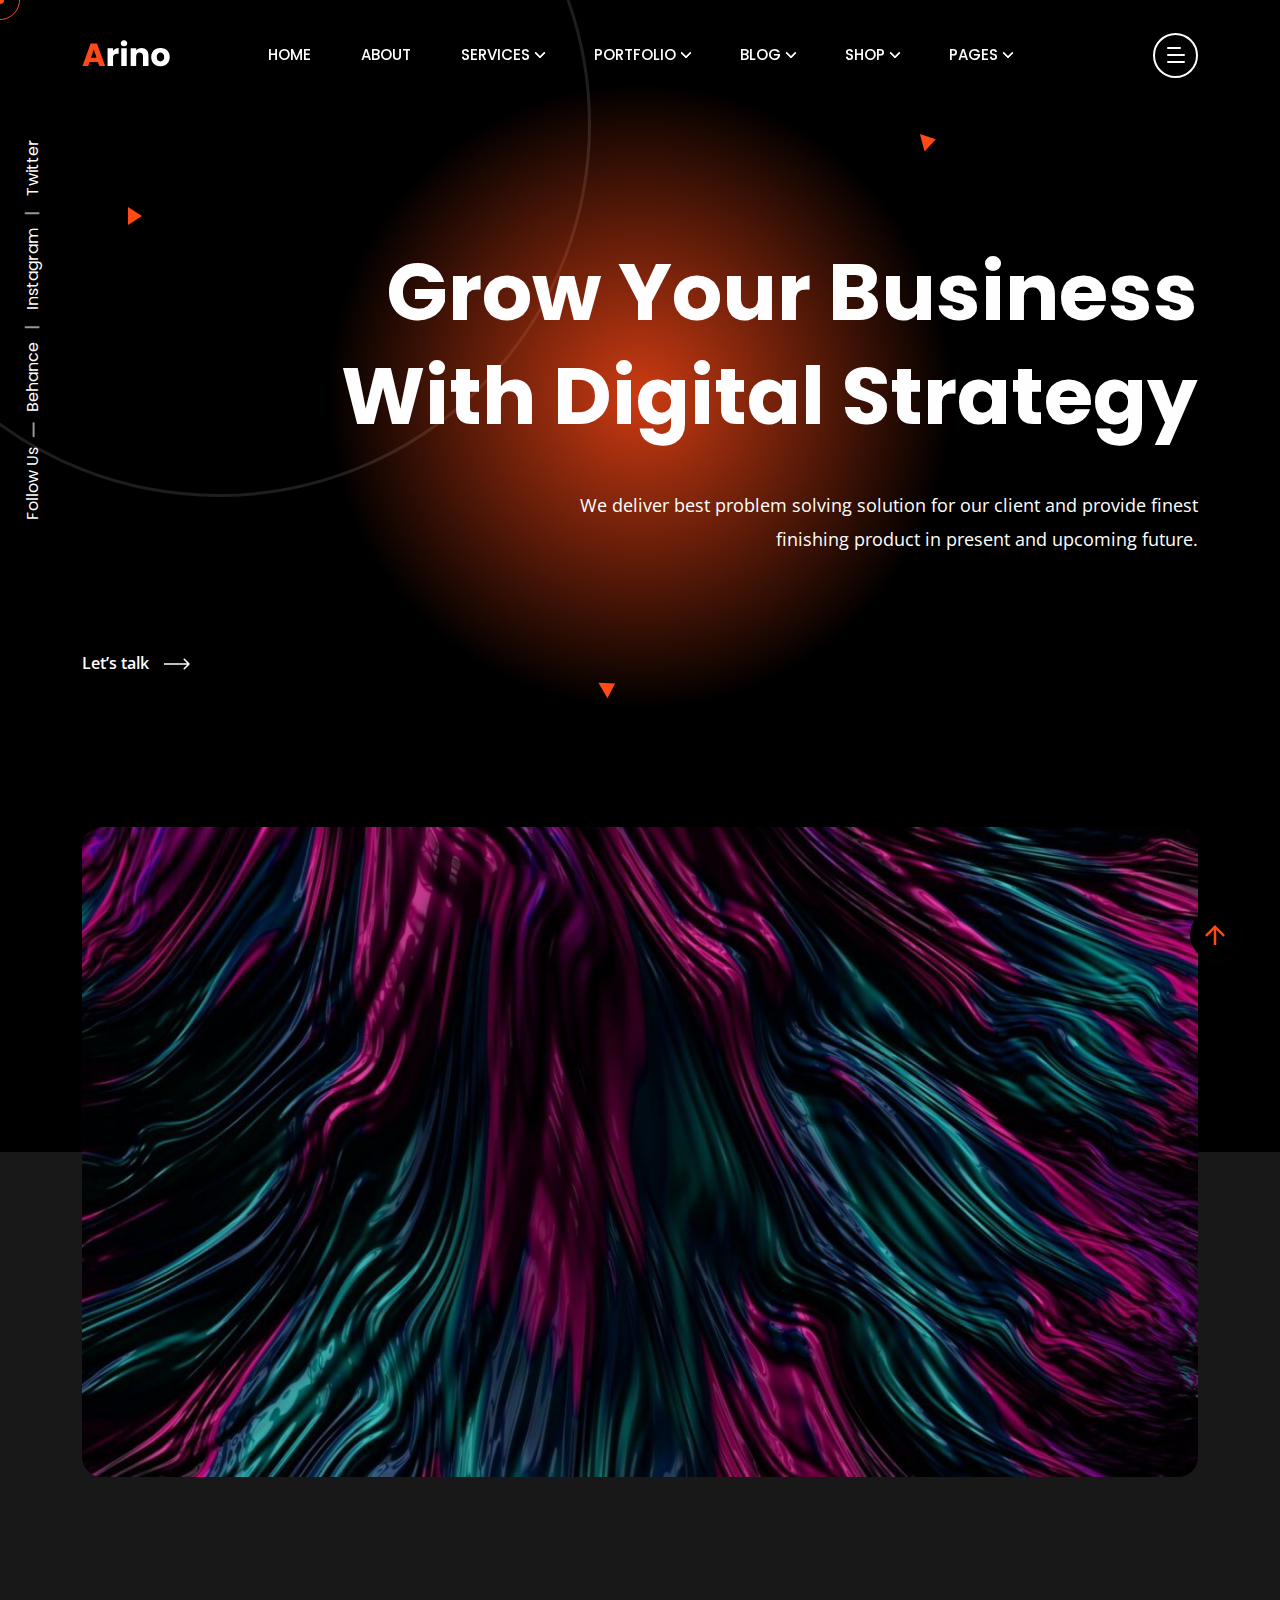
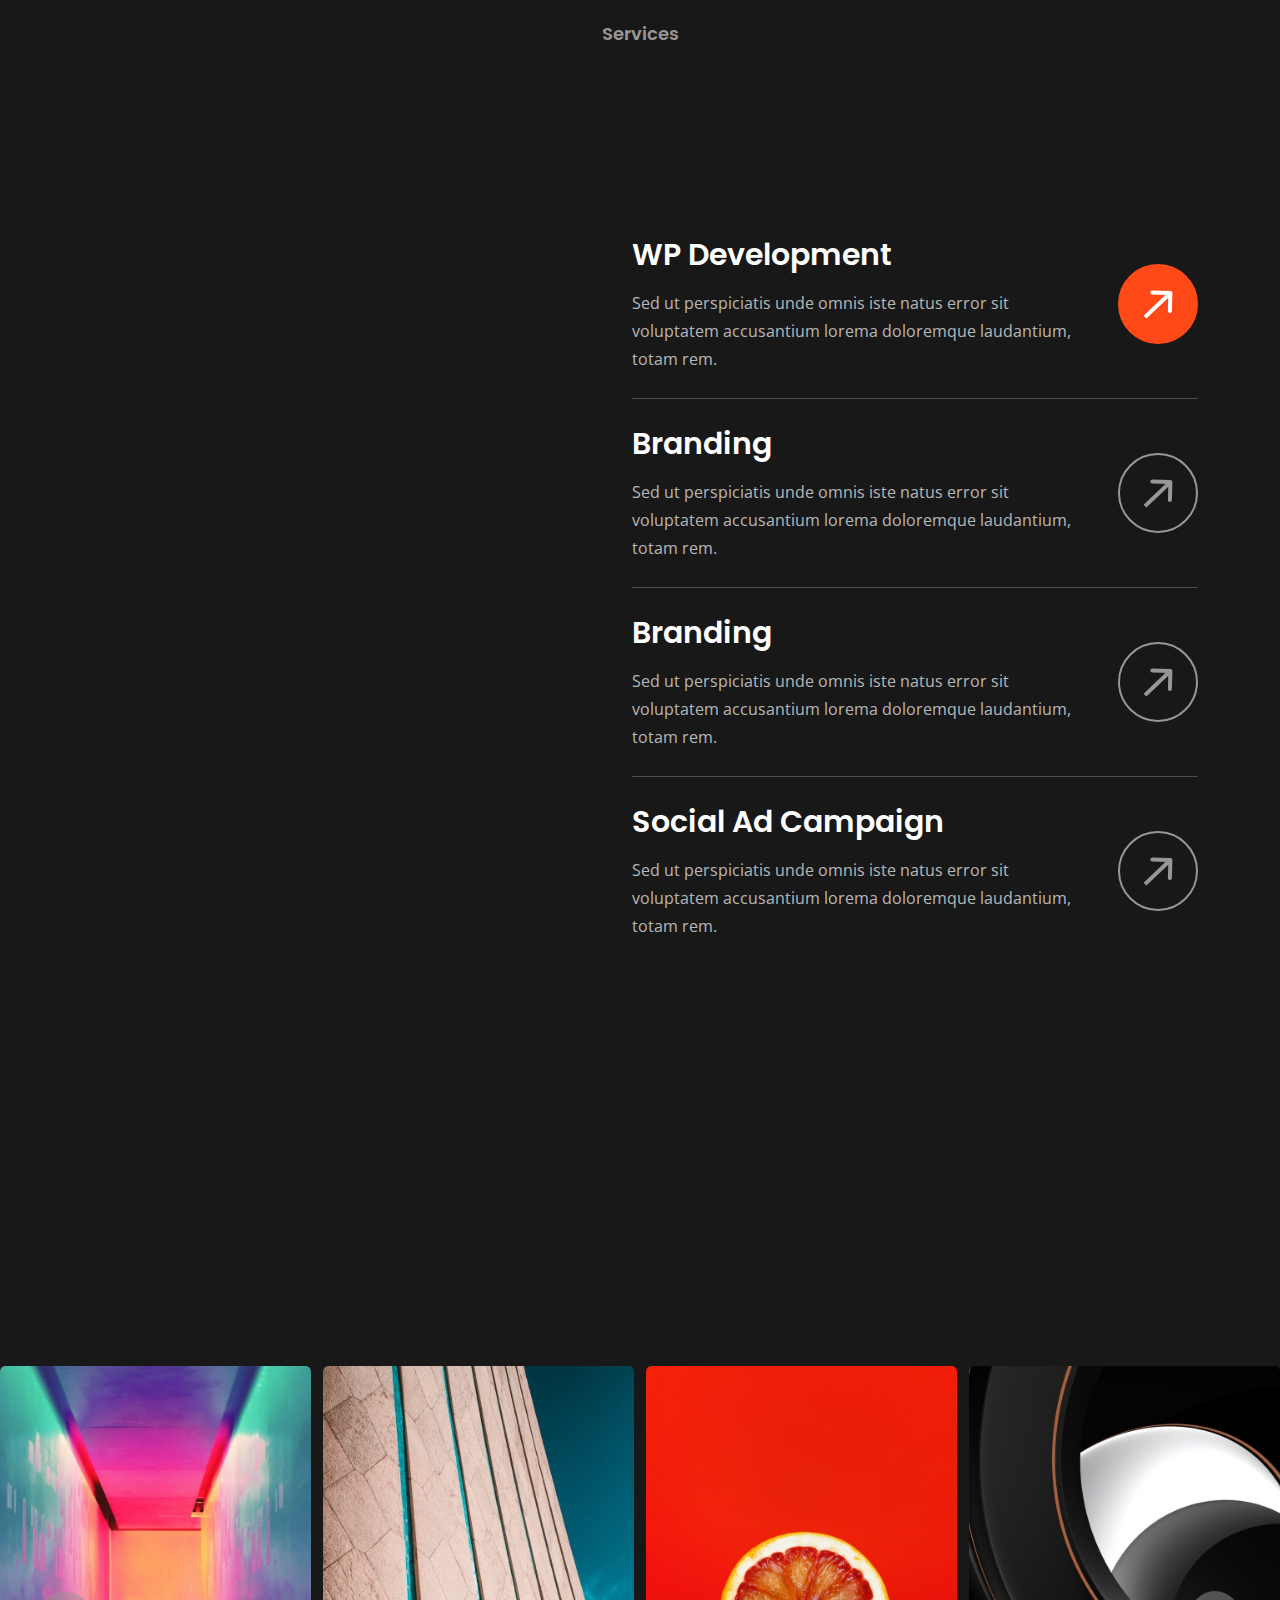
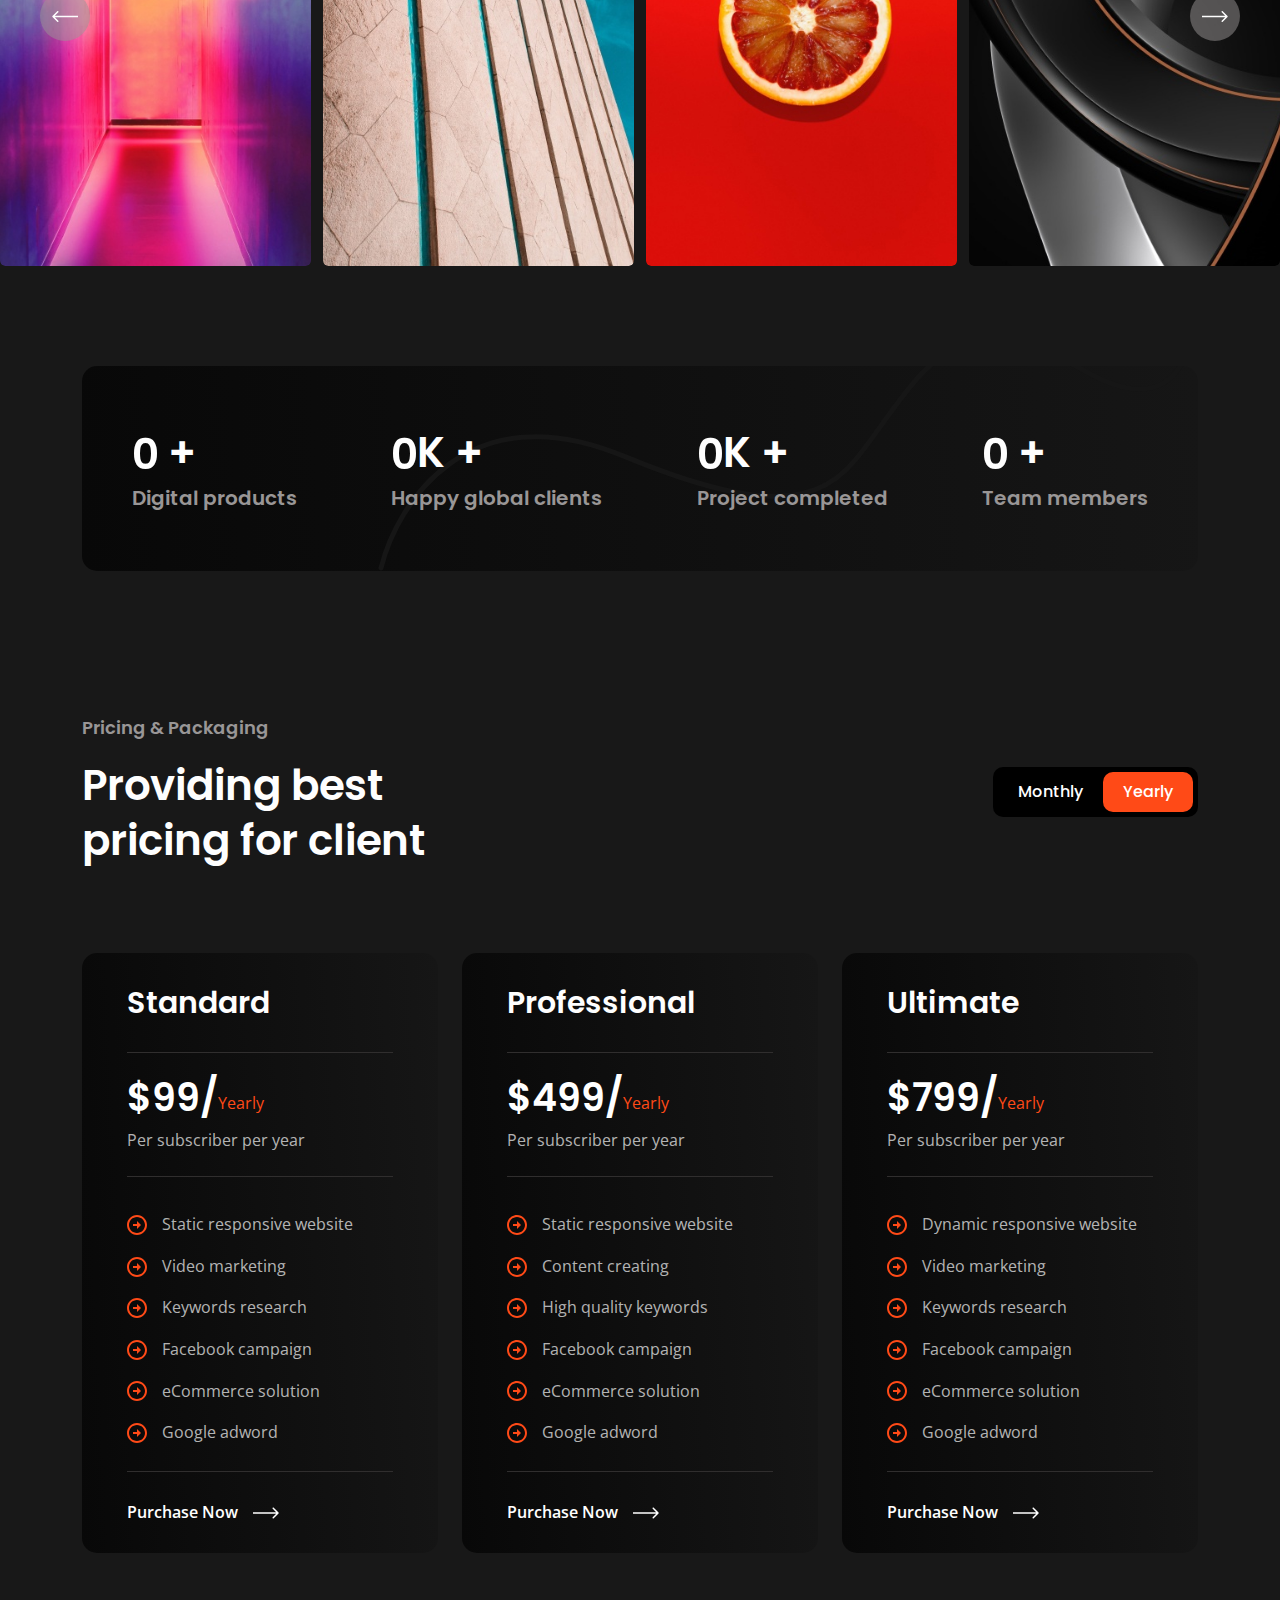
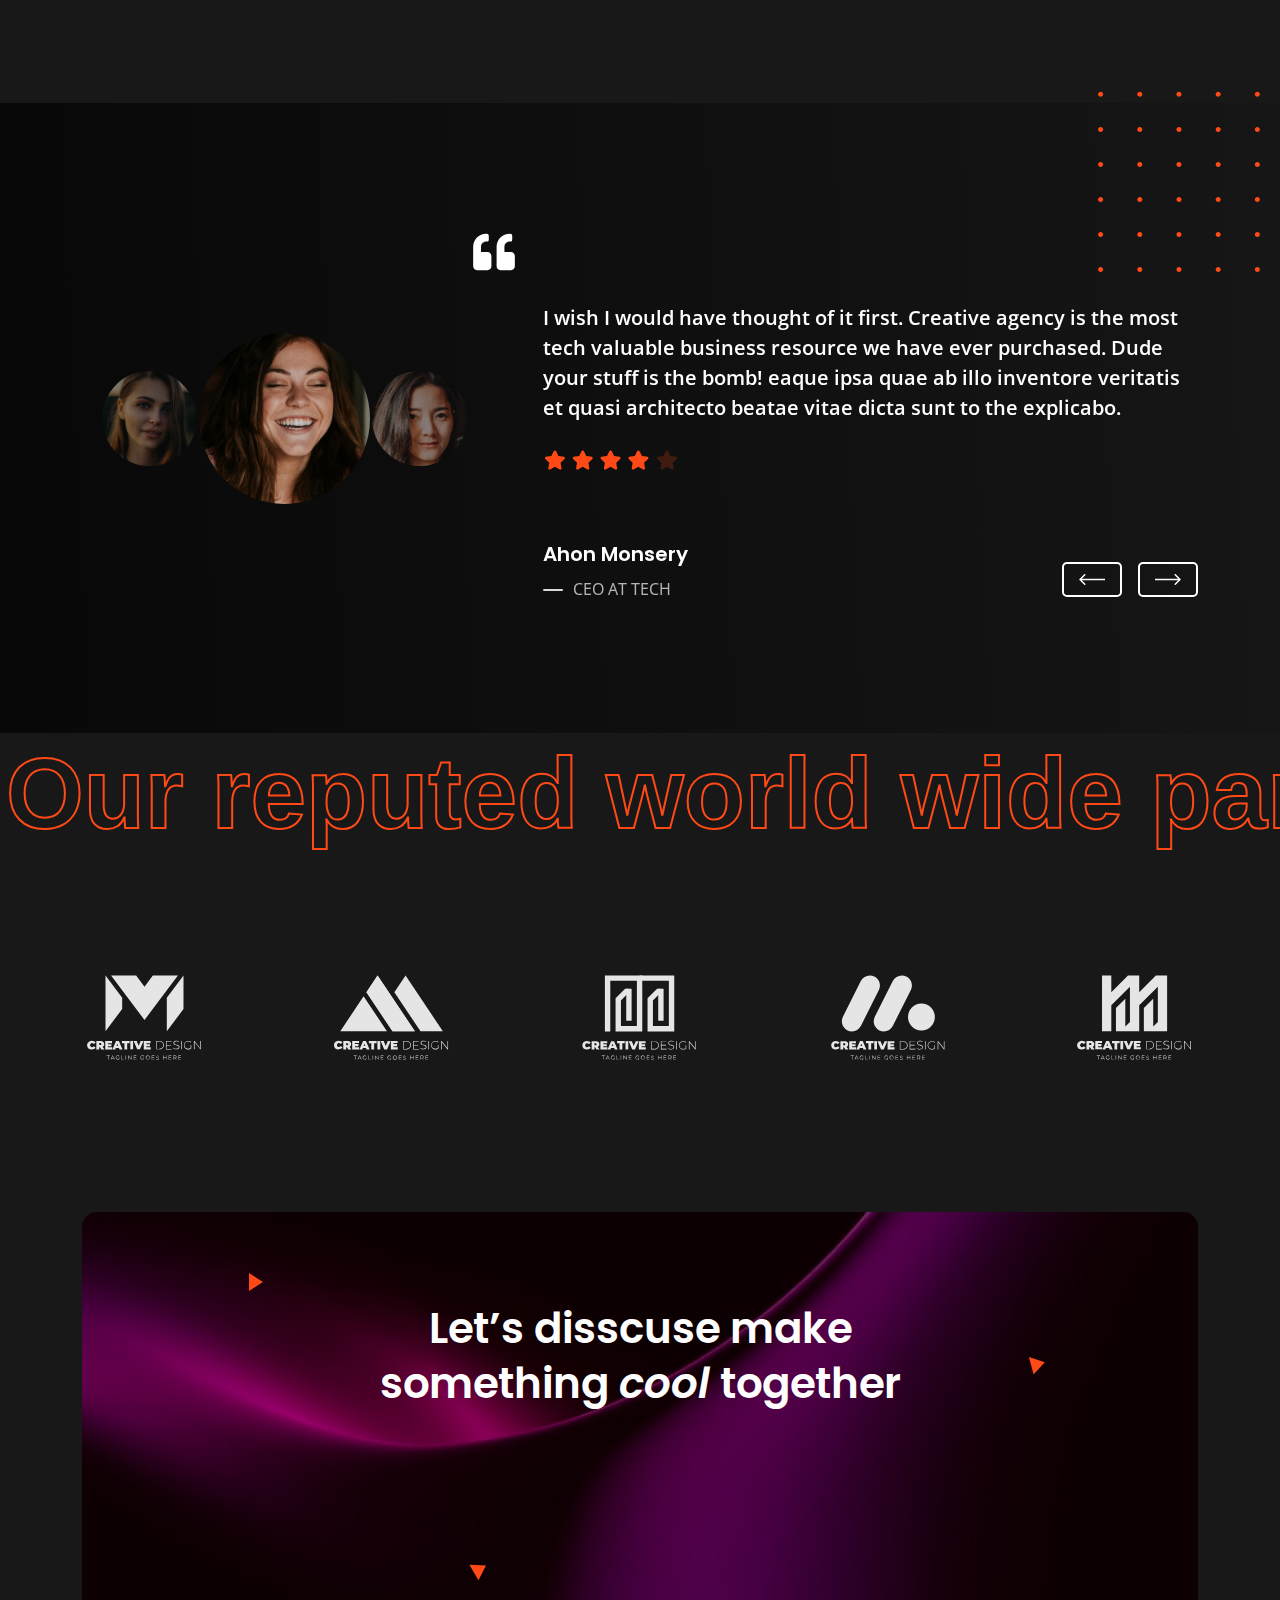
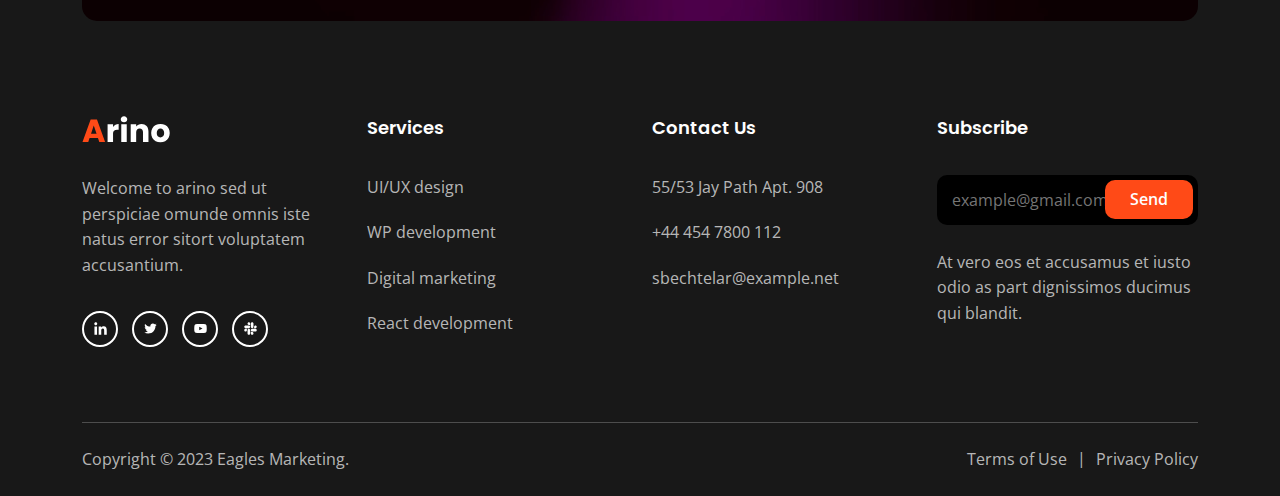
==== commit 8528c755: "Change footer" ====
--- a/index.html
+++ b/index.html
@@ -1590,7 +1590,7 @@
     <div class="container">
       <div class="cs-bottom_footer">
         <div class="cs-bottom_footer_left">
-          <div class="cs-copyright">Copyright © 2023 Eagles.</div>
+          <div class="cs-copyright">Copyright © 2023 Eagles Marketing.</div>
         </div>
         <div class="cs-bottom_footer_right">
           <ul class="cs-footer_links cs-mp0">
